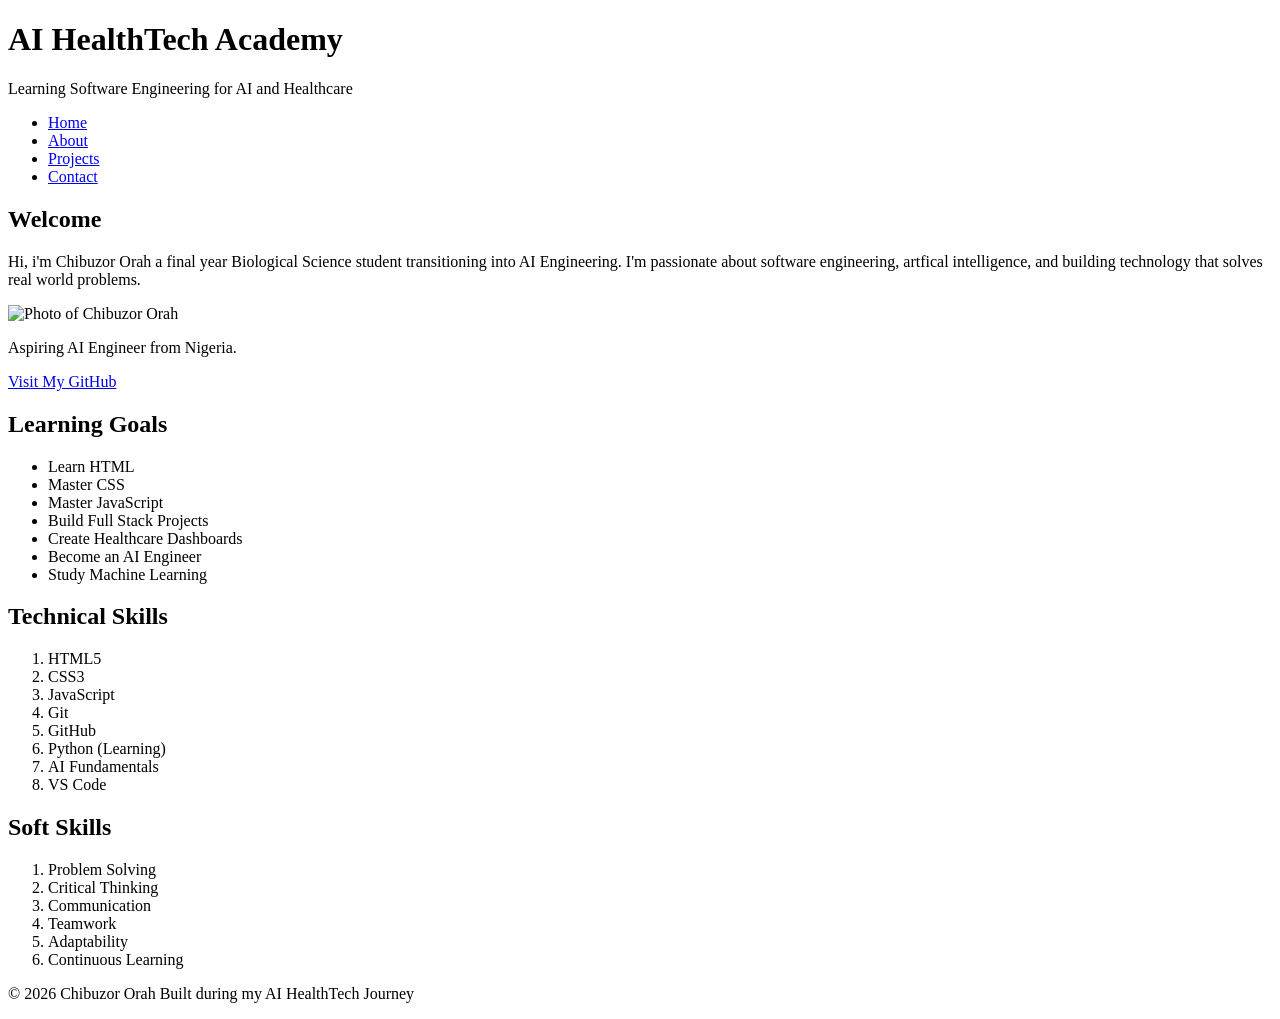
==== week-02-html-css/index.html @ 84952e13 "improve personal profile with semantic HTML and navigation" ====
<!DOCTYPE html>
<html lang="en">

<head>

    <meta charset="UTF-8">

    <meta name="viewport"
          content="width=device-width, initial-scale=1.0">

    <title>AI HealthTech Academy</title>

</head>

<body>
<header>

    <h1>AI HealthTech Academy</h1>

    <p>
        Learning Software Engineering
        for AI and Healthcare
    </p>

</header>
<nav>
    <ul>
        <li><a href="#">Home</a></li>
        <li><a href="#">About</a></li>
        <li><a href="#">Projects</a></li>
        <li><a href="#">Contact</a></li>
    </ul>
</nav>

<main>
<section>

    <h2>Welcome</h2>

    <p>
        Hi, i'm Chibuzor Orah a final year Biological Science student
        transitioning into AI Engineering. 
        I'm passionate about software engineering,
        artfical intelligence, and building technology that solves real world problems.
    </p>

    <img src="assets/images/profile.jpeg"
         alt="Photo of Chibuzor Orah"
         width="250">
</section>
<section>
    <p>Aspiring AI Engineer from Nigeria.</p>

    <a href="https://github.com/chibuzor-dev3" target="_blank">
        Visit My GitHub
    </a>

</section>
<section>

<h2>Learning Goals</h2>

<ul>

<li>
Learn HTML
</li>

<li>
Master CSS
</li>

<li>
Master JavaScript
</li>

<li>
Build Full Stack Projects
</li>

<li>
Create Healthcare Dashboards
</li>

<li>
Become an AI Engineer
</li>

<li>
Study Machine Learning
</li>

</ul>

</section>
<section>

<h2>

Technical Skills

</h2>

<ol>

<li>HTML5</li>

<li>CSS3</li>

<li>JavaScript</li>

<li>Git</li>

<li>GitHub</li>

<li>Python (Learning)</li>

<li>AI Fundamentals</li>

<li>VS Code</li>

</ol>

</section>
<section>

<h2>

Soft Skills

</h2>

<ol>

<li>Problem Solving</li>

<li>Critical Thinking</li>

<li>Communication</li>

<li>Teamwork</li>

<li>Adaptability</li>

<li>Continuous Learning</li>

</ol>

</section>
</main>

</body>

</html>
<footer>

<p>

© 2026 Chibuzor Orah

Built during my AI HealthTech Journey

</p>

</footer>
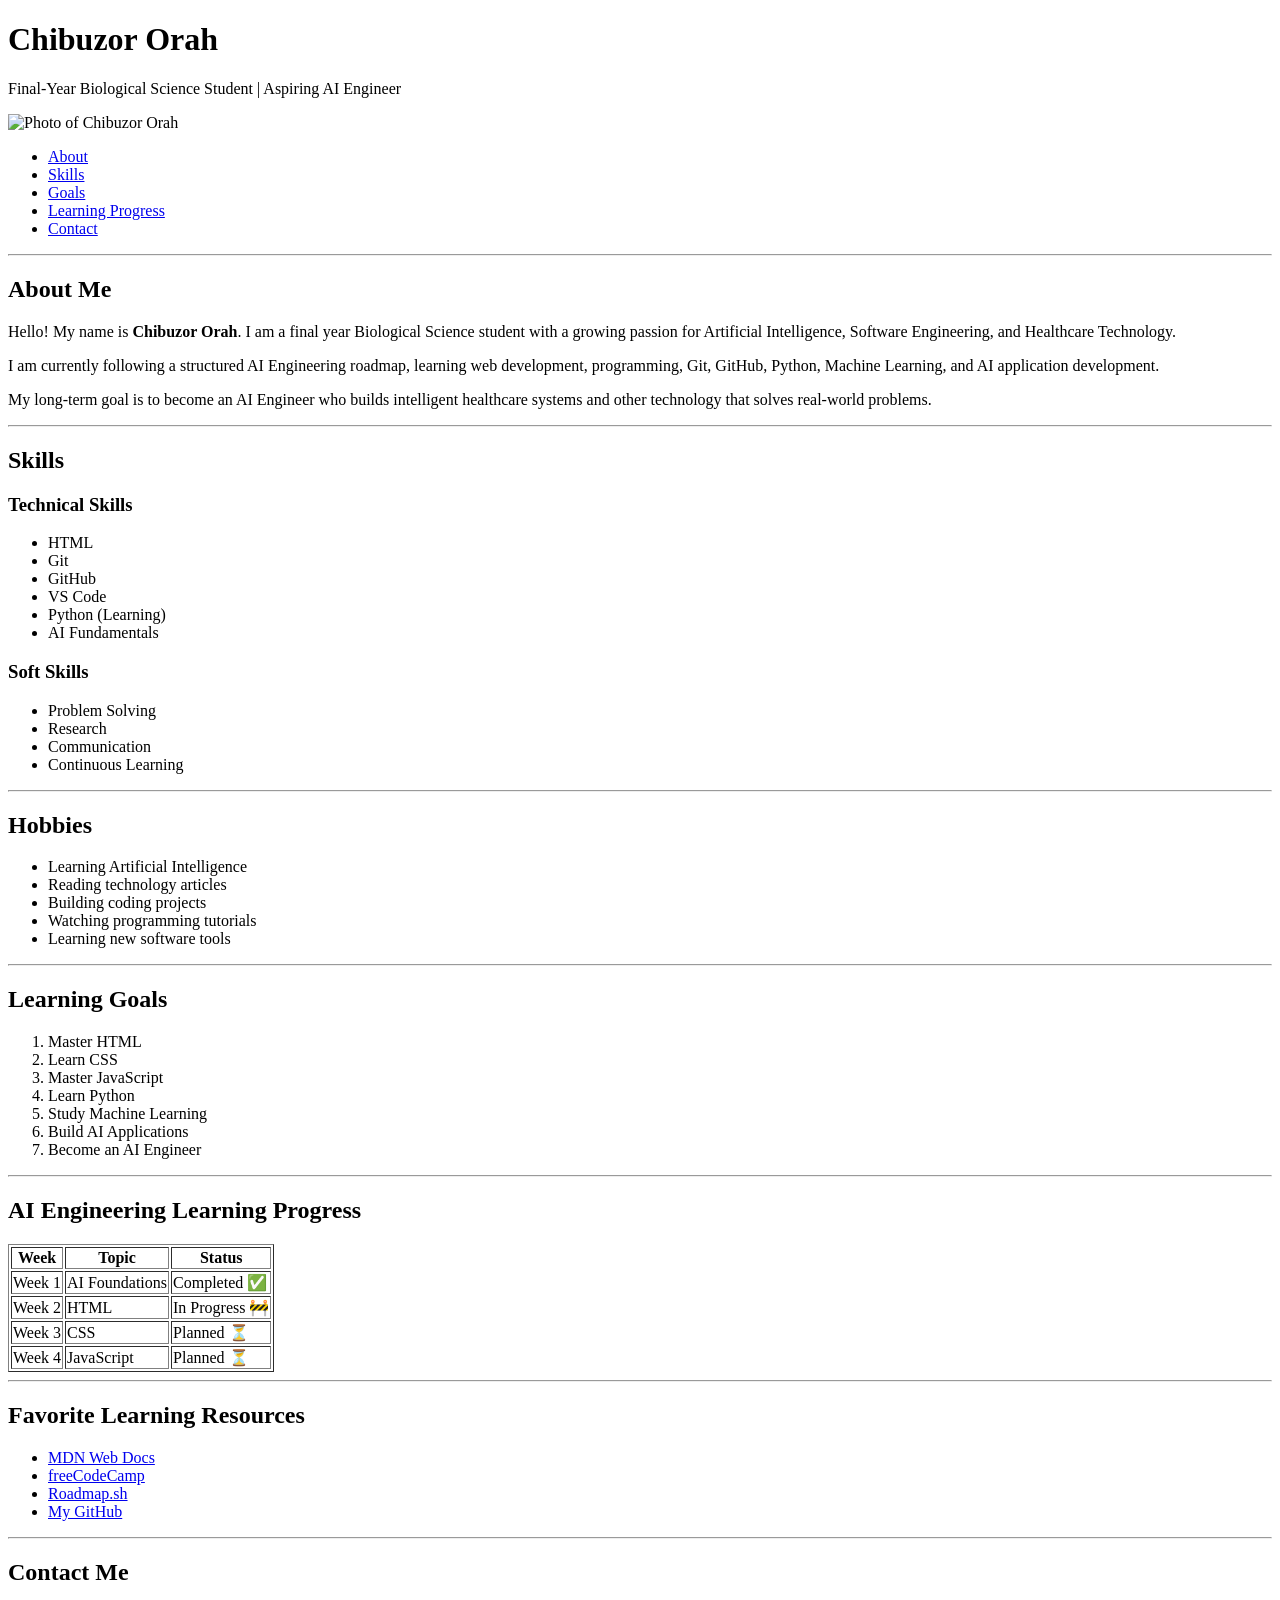
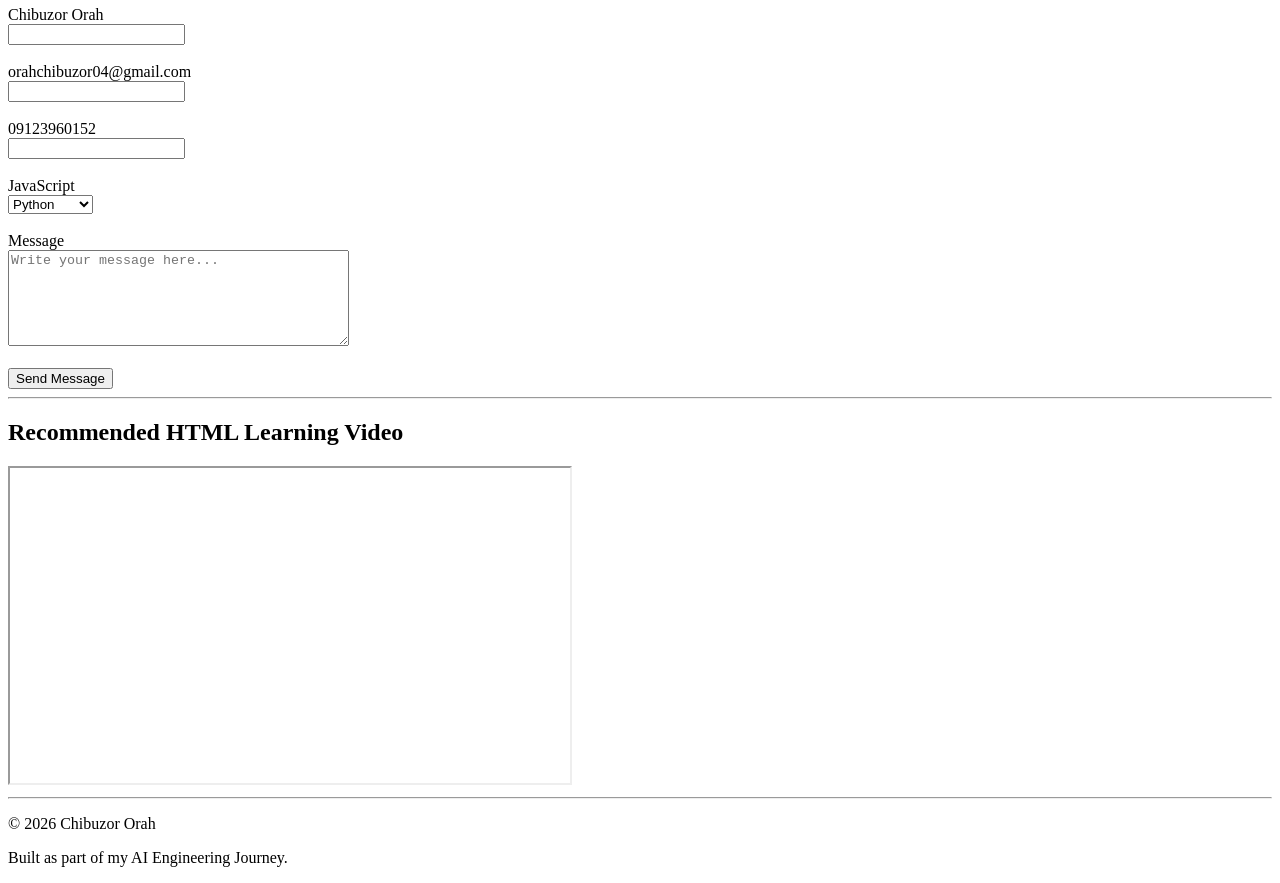
==== commit 262aaf35: "Add HTML tables and update portfolio page" ====
--- a/week-02-html-css/index.html
+++ b/week-02-html-css/index.html
@@ -2,164 +2,260 @@
 <html lang="en">
 
 <head>
-
     <meta charset="UTF-8">
-
-    <meta name="viewport"
-          content="width=device-width, initial-scale=1.0">
-
-    <title>AI HealthTech Academy</title>
-
+    <meta name="viewport" content="width=device-width, initial-scale=1.0">
+    <title>Chibuzor Orah | AI Engineering Portfolio</title>
 </head>
 
 <body>
-<header>
-
-    <h1>AI HealthTech Academy</h1>
-
-    <p>
-        Learning Software Engineering
-        for AI and Healthcare
-    </p>
-
-</header>
-<nav>
-    <ul>
-        <li><a href="#">Home</a></li>
-        <li><a href="#">About</a></li>
-        <li><a href="#">Projects</a></li>
-        <li><a href="#">Contact</a></li>
-    </ul>
-</nav>
-
-<main>
-<section>
-
-    <h2>Welcome</h2>
-
-    <p>
-        Hi, i'm Chibuzor Orah a final year Biological Science student
-        transitioning into AI Engineering. 
-        I'm passionate about software engineering,
-        artfical intelligence, and building technology that solves real world problems.
-    </p>
-
-    <img src="assets/images/profile.jpeg"
-         alt="Photo of Chibuzor Orah"
-         width="250">
-</section>
-<section>
-    <p>Aspiring AI Engineer from Nigeria.</p>
-
-    <a href="https://github.com/chibuzor-dev3" target="_blank">
-        Visit My GitHub
-    </a>
-
-</section>
-<section>
-
-<h2>Learning Goals</h2>
-
-<ul>
-
-<li>
-Learn HTML
-</li>
-
-<li>
-Master CSS
-</li>
-
-<li>
-Master JavaScript
-</li>
-
-<li>
-Build Full Stack Projects
-</li>
-
-<li>
-Create Healthcare Dashboards
-</li>
-
-<li>
-Become an AI Engineer
-</li>
-
-<li>
-Study Machine Learning
-</li>
-
-</ul>
-
-</section>
-<section>
-
-<h2>
-
-Technical Skills
-
-</h2>
-
-<ol>
-
-<li>HTML5</li>
-
-<li>CSS3</li>
-
-<li>JavaScript</li>
-
-<li>Git</li>
-
-<li>GitHub</li>
-
-<li>Python (Learning)</li>
-
-<li>AI Fundamentals</li>
-
-<li>VS Code</li>
-
-</ol>
-
-</section>
-<section>
-
-<h2>
-
-Soft Skills
-
-</h2>
-
-<ol>
-
-<li>Problem Solving</li>
-
-<li>Critical Thinking</li>
-
-<li>Communication</li>
-
-<li>Teamwork</li>
-
-<li>Adaptability</li>
-
-<li>Continuous Learning</li>
-
-</ol>
-
-</section>
-</main>
+
+    <header>
+        <h1>Chibuzor Orah</h1>
+        <p>Final-Year Biological Science Student | Aspiring AI Engineer</p>
+
+        <img src="assets/images/profile.jpeg"
+             alt="Photo of Chibuzor Orah"
+             width="250">
+
+        <nav>
+            <ul>
+                <li><a href="#about">About</a></li>
+                <li><a href="#skills">Skills</a></li>
+                <li><a href="#goals">Goals</a></li>
+                <li><a href="#progress">Learning Progress</a></li>
+                <li><a href="#contact">Contact</a></li>
+            </ul>
+        </nav>
+
+        <hr>
+    </header>
+
+    <main>
+
+        <section id="about">
+            <h2>About Me</h2>
+
+            <p>
+                Hello! My name is <strong>Chibuzor Orah</strong>.
+                I am a final year Biological Science student with a growing
+                passion for Artificial Intelligence, Software Engineering,
+                and Healthcare Technology.
+            </p>
+
+            <p>
+                I am currently following a structured AI Engineering roadmap,
+                learning web development, programming, Git, GitHub, Python,
+                Machine Learning, and AI application development.
+            </p>
+
+            <p>
+                My long-term goal is to become an AI Engineer who builds
+                intelligent healthcare systems and other technology that solves
+                real-world problems.
+            </p>
+        </section>
+
+        <hr>
+
+        <section id="skills">
+
+            <h2>Skills</h2>
+
+            <h3>Technical Skills</h3>
+
+            <ul>
+                <li>HTML</li>
+                <li>Git</li>
+                <li>GitHub</li>
+                <li>VS Code</li>
+                <li>Python (Learning)</li>
+                <li>AI Fundamentals</li>
+            </ul>
+
+            <h3>Soft Skills</h3>
+
+            <ul>
+                <li>Problem Solving</li>
+                <li>Research</li>
+                <li>Communication</li>
+                <li>Continuous Learning</li>
+            </ul>
+
+        </section>
+
+        <hr>
+
+        <section>
+
+            <h2>Hobbies</h2>
+
+            <ul>
+                <li>Learning Artificial Intelligence</li>
+                <li>Reading technology articles</li>
+                <li>Building coding projects</li>
+                <li>Watching programming tutorials</li>
+                <li>Learning new software tools</li>
+            </ul>
+
+        </section>
+
+        <hr>
+
+        <section id="goals">
+
+            <h2>Learning Goals</h2>
+
+            <ol>
+                <li>Master HTML</li>
+                <li>Learn CSS</li>
+                <li>Master JavaScript</li>
+                <li>Learn Python</li>
+                <li>Study Machine Learning</li>
+                <li>Build AI Applications</li>
+                <li>Become an AI Engineer</li>
+            </ol>
+
+        </section>
+
+        <hr>
+
+        <section id="progress">
+
+            <h2>AI Engineering Learning Progress</h2>
+
+            <table border="1">
+
+                <thead>
+
+                    <tr>
+                        <th>Week</th>
+                        <th>Topic</th>
+                        <th>Status</th>
+                    </tr>
+
+                </thead>
+
+                <tbody>
+
+                    <tr>
+                        <td>Week 1</td>
+                        <td>AI Foundations</td>
+                        <td>Completed ✅</td>
+                    </tr>
+
+                    <tr>
+                        <td>Week 2</td>
+                        <td>HTML</td>
+                        <td>In Progress 🚧</td>
+                    </tr>
+
+                    <tr>
+                        <td>Week 3</td>
+                        <td>CSS</td>
+                        <td>Planned ⏳</td>
+                    </tr>
+
+                    <tr>
+                        <td>Week 4</td>
+                        <td>JavaScript</td>
+                        <td>Planned ⏳</td>
+                    </tr>
+
+                </tbody>
+
+            </table>
+
+        </section>
+
+        <hr>
+
+        <section>
+
+            <h2>Favorite Learning Resources</h2>
+
+            <ul>
+                <li><a href="https://developer.mozilla.org/" target="_blank">MDN Web Docs</a></li>
+                <li><a href="https://www.freecodecamp.org/" target="_blank">freeCodeCamp</a></li>
+                <li><a href="https://roadmap.sh/" target="_blank">Roadmap.sh</a></li>
+                <li><a href="https://github.com/chibuzor-dev3" target="_blank">My GitHub</a></li>
+            </ul>
+
+        </section>
+
+        <hr>
+
+        <section id="contact">
+
+            <h2>Contact Me</h2>
+
+            <form>
+
+                <label for="fullname">Chibuzor Orah</label><br>
+                <input type="text" id="fullname" name="fullname"><br><br>
+
+                <label for="email">orahchibuzor04@gmail.com</label><br>
+                <input type="email" id="email" name="email"><br><br>
+
+                <label for="phone">09123960152</label><br>
+                <input type="tel" id="phone" name="phone"><br><br>
+
+                <label for="language">JavaScript</label><br>
+
+                <select id="language">
+
+                    <option>Python</option>
+                    <option>JavaScript</option>
+                    <option>Java</option>
+                    <option>C++</option>
+                    <option>Go</option>
+
+                </select>
+
+                <br><br>
+
+                <label for="message">Message</label><br>
+
+                <textarea id="message"
+                          rows="6"
+                          cols="40"
+                          placeholder="Write your message here..."></textarea>
+
+                <br><br>
+
+                <button type="submit">Send Message</button>
+
+            </form>
+
+        </section>
+
+        <hr>
+
+        <section>
+
+            <h2>Recommended HTML Learning Video</h2>
+
+            <iframe
+                width="560"
+                height="315"
+                src="https://www.youtube.com/embed/HD13eq_Pmp8"
+                title="HTML Tutorial"
+                allowfullscreen>
+            </iframe>
+
+        </section>
+
+    </main>
+
+    <hr>
+
+    <footer>
+
+        <p>&copy; 2026 Chibuzor Orah</p>
+
+        <p>Built as part of my AI Engineering Journey.</p>
+
+    </footer>
 
 </body>
 
-</html>
-<footer>
-
-<p>
-
-© 2026 Chibuzor Orah
-
-Built during my AI HealthTech Journey
-
-</p>
-
-</footer> +</html>
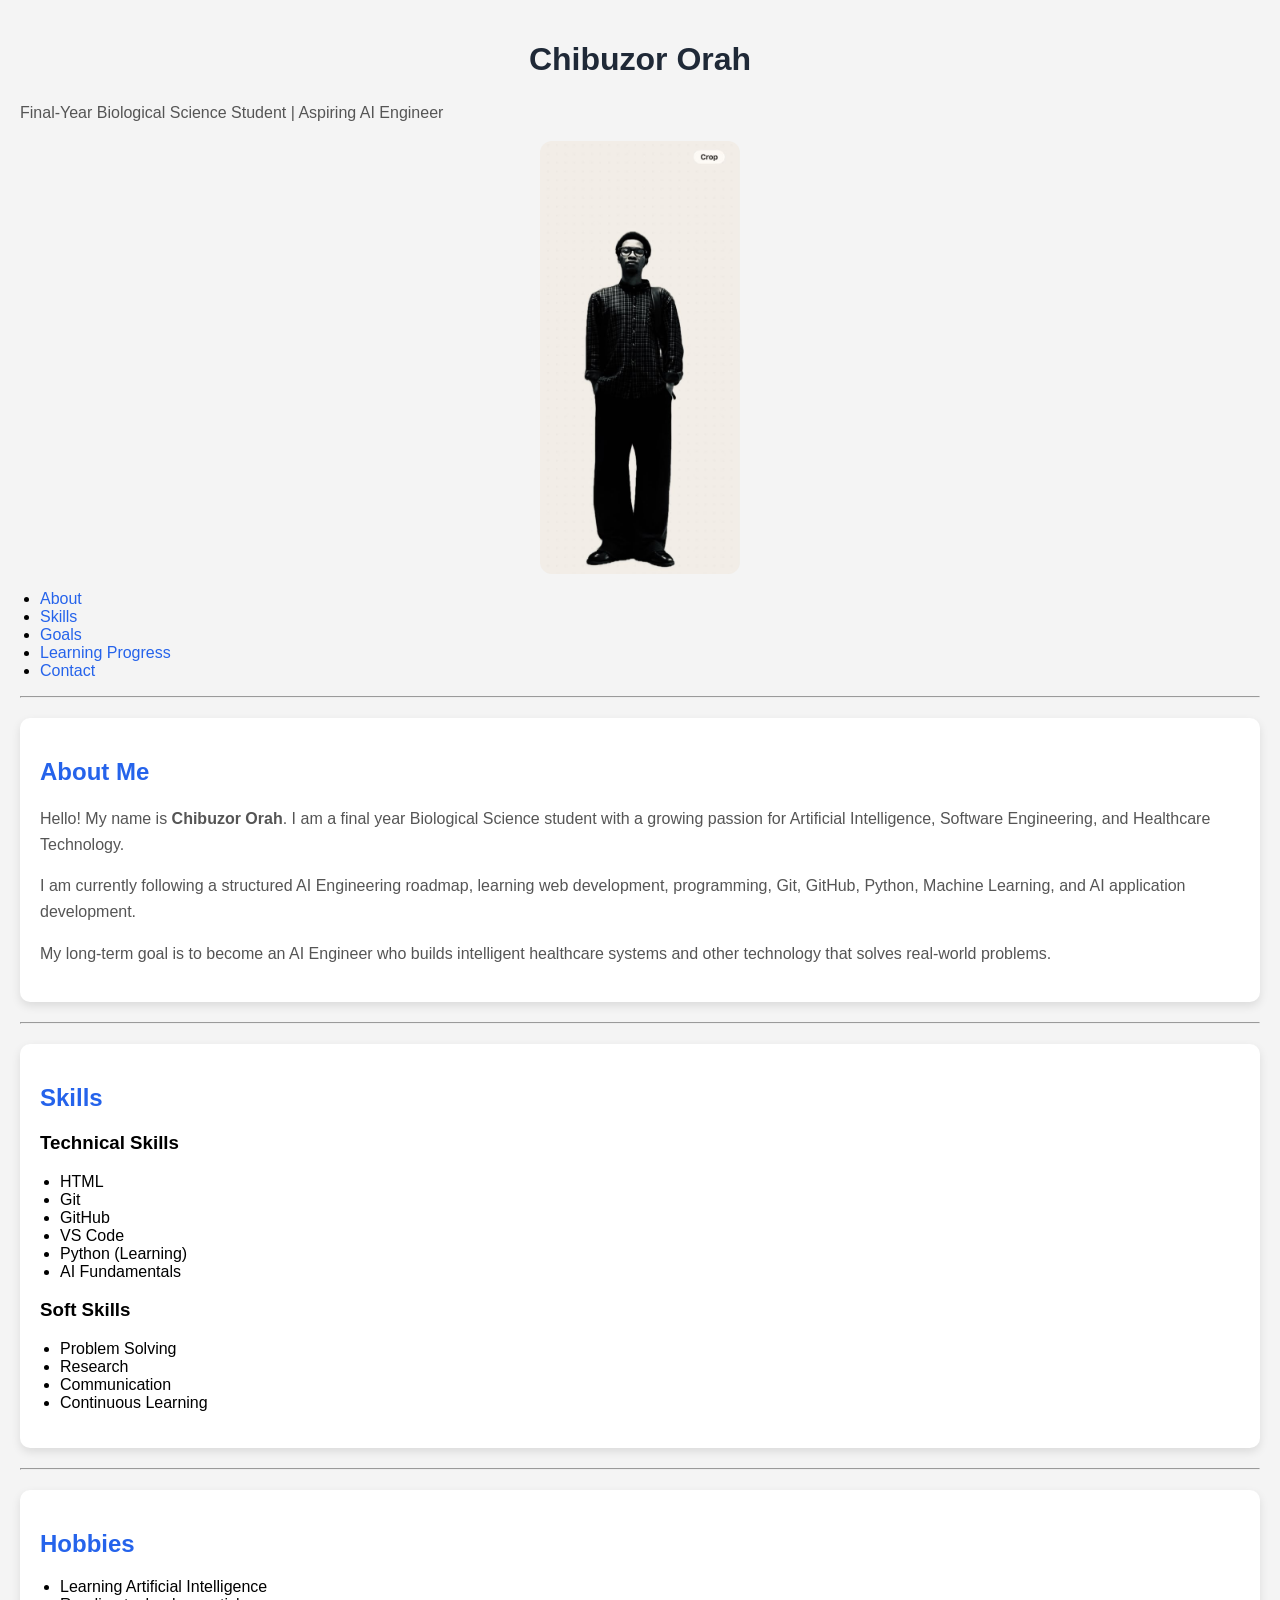
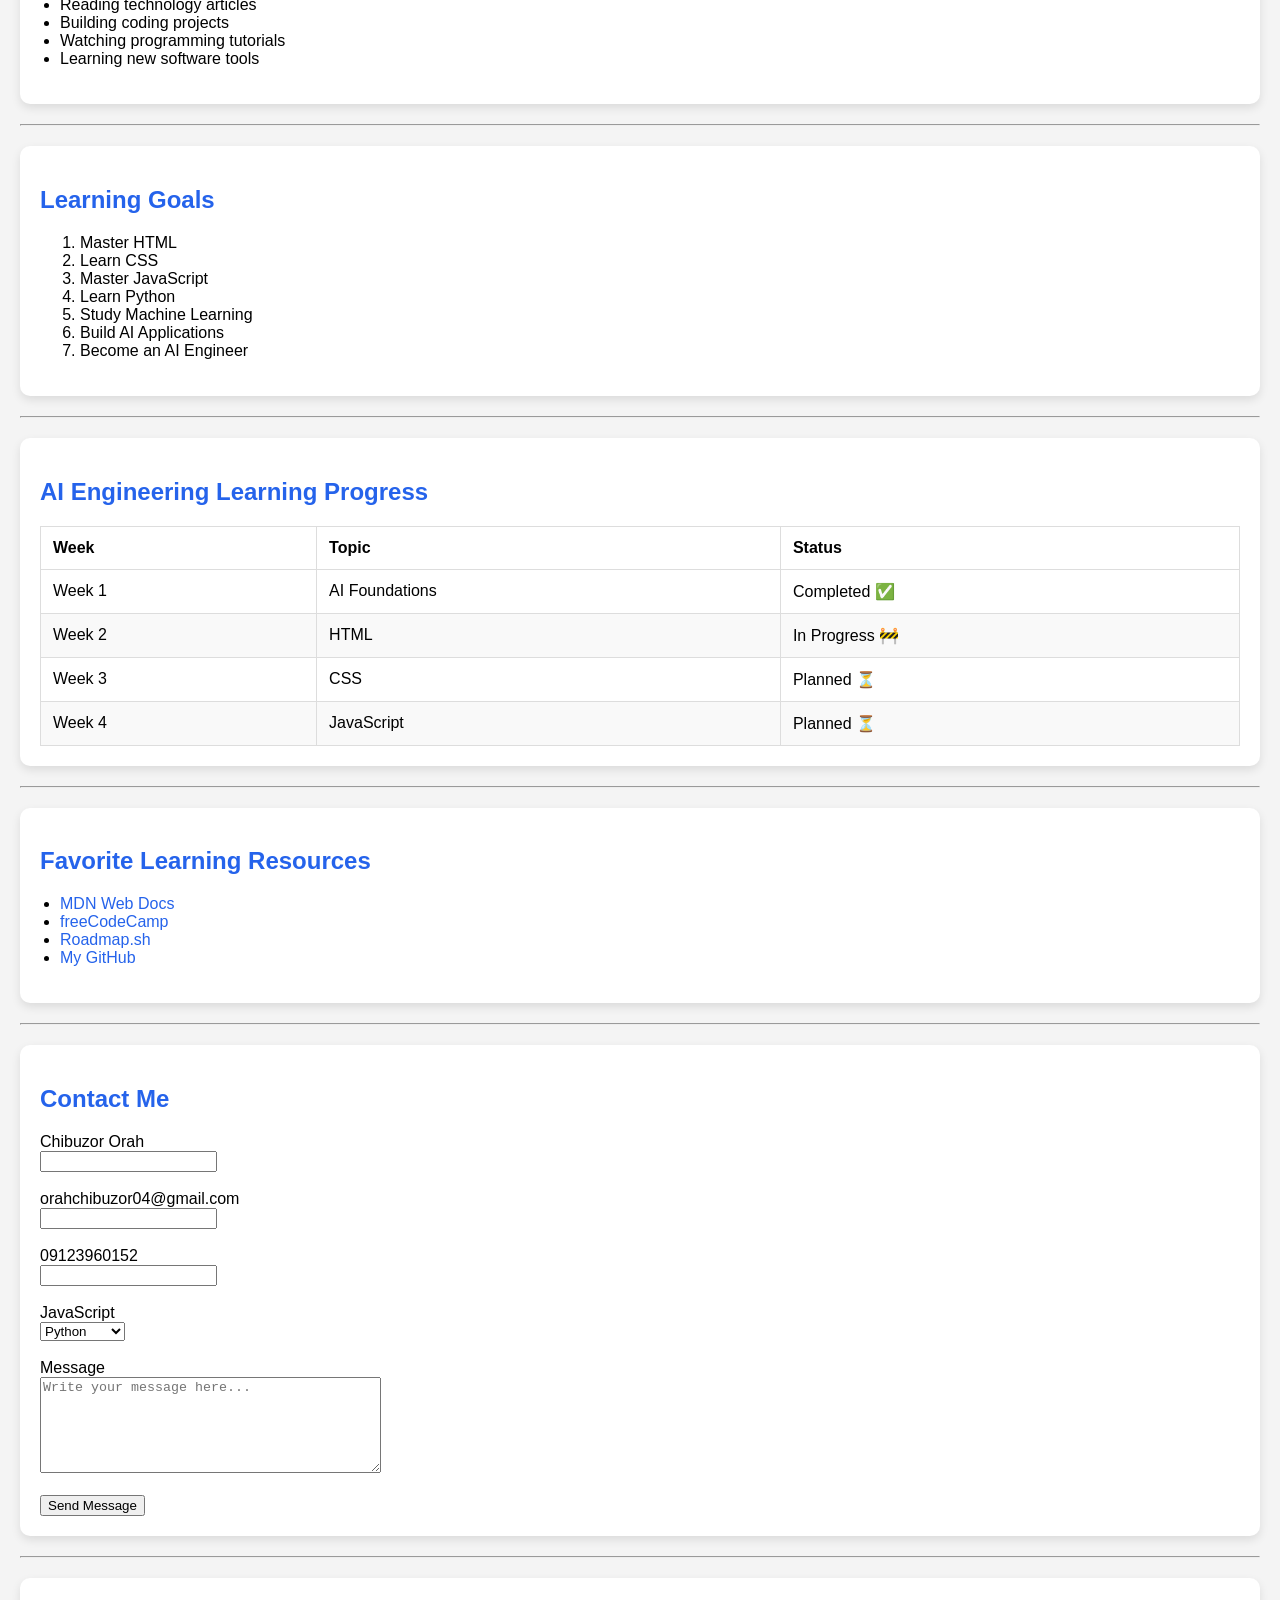
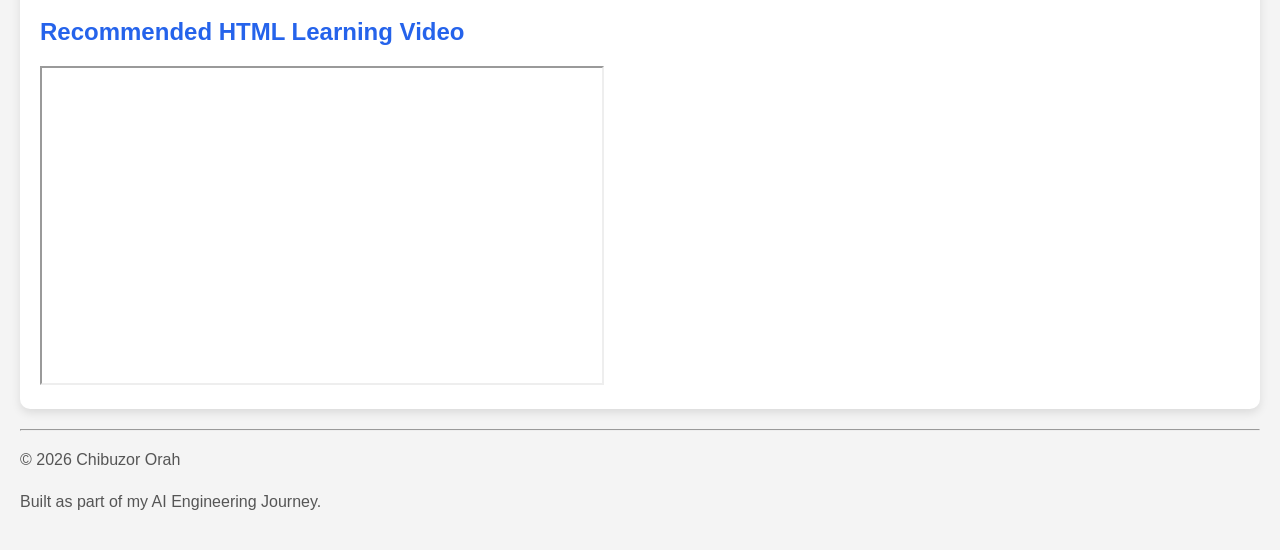
==== commit fadf9b3e: "Style portfolio with external CSS and add HTML forms notes" ====
--- a/week-02-html-css/index.html
+++ b/week-02-html-css/index.html
@@ -5,6 +5,8 @@
     <meta charset="UTF-8">
     <meta name="viewport" content="width=device-width, initial-scale=1.0">
     <title>Chibuzor Orah | AI Engineering Portfolio</title>
+
+    <link rel="stylesheet" href="style.css">
 </head>
 
 <body>
@@ -13,7 +15,7 @@
         <h1>Chibuzor Orah</h1>
         <p>Final-Year Biological Science Student | Aspiring AI Engineer</p>
 
-        <img src="assets/images/profile.jpeg"
+        <img src="assets/profile.jpeg"
              alt="Photo of Chibuzor Orah"
              width="250">
 
--- a/week-02-html-css/style.css
+++ b/week-02-html-css/style.css
@@ -0,0 +1,65 @@
+body{
+    margin:0;
+    padding:20px;
+    background-color:#f4f4f4;
+    font-family:Arial,  Helvetica, sans-serif;
+}
+
+h1{
+    color:#1f2937;
+    text-align:center;
+}
+
+h2{
+    color:#2563eb;
+}
+
+p{
+    color:#555;
+    line-height:1.6;
+}
+
+img {
+    width: 200px;
+    border-radius: 12px;
+    display: block;
+    margin: auto;
+}
+
+section{
+    background:white;
+    padding:20px;
+    margin:20px 0;
+    border-radius:10px;
+    box-shadow:0 4px 10px rgba(0,0,0,0.1);
+}
+
+table{
+    width:100%;
+    border-collapse:collapse;
+}
+
+th,
+td{
+    border:1px solid #ddd;
+    padding:12px;
+    text-align:left;
+}
+
+tr:nth-child(even){
+    background-color:#f9f9f9;
+}
+
+a{
+    color:#2563eb;
+    text-decoration:none;
+}
+
+a:hover{
+    text-decoration:underline;
+}
+
+ul{
+    padding-left:20px
+}
+
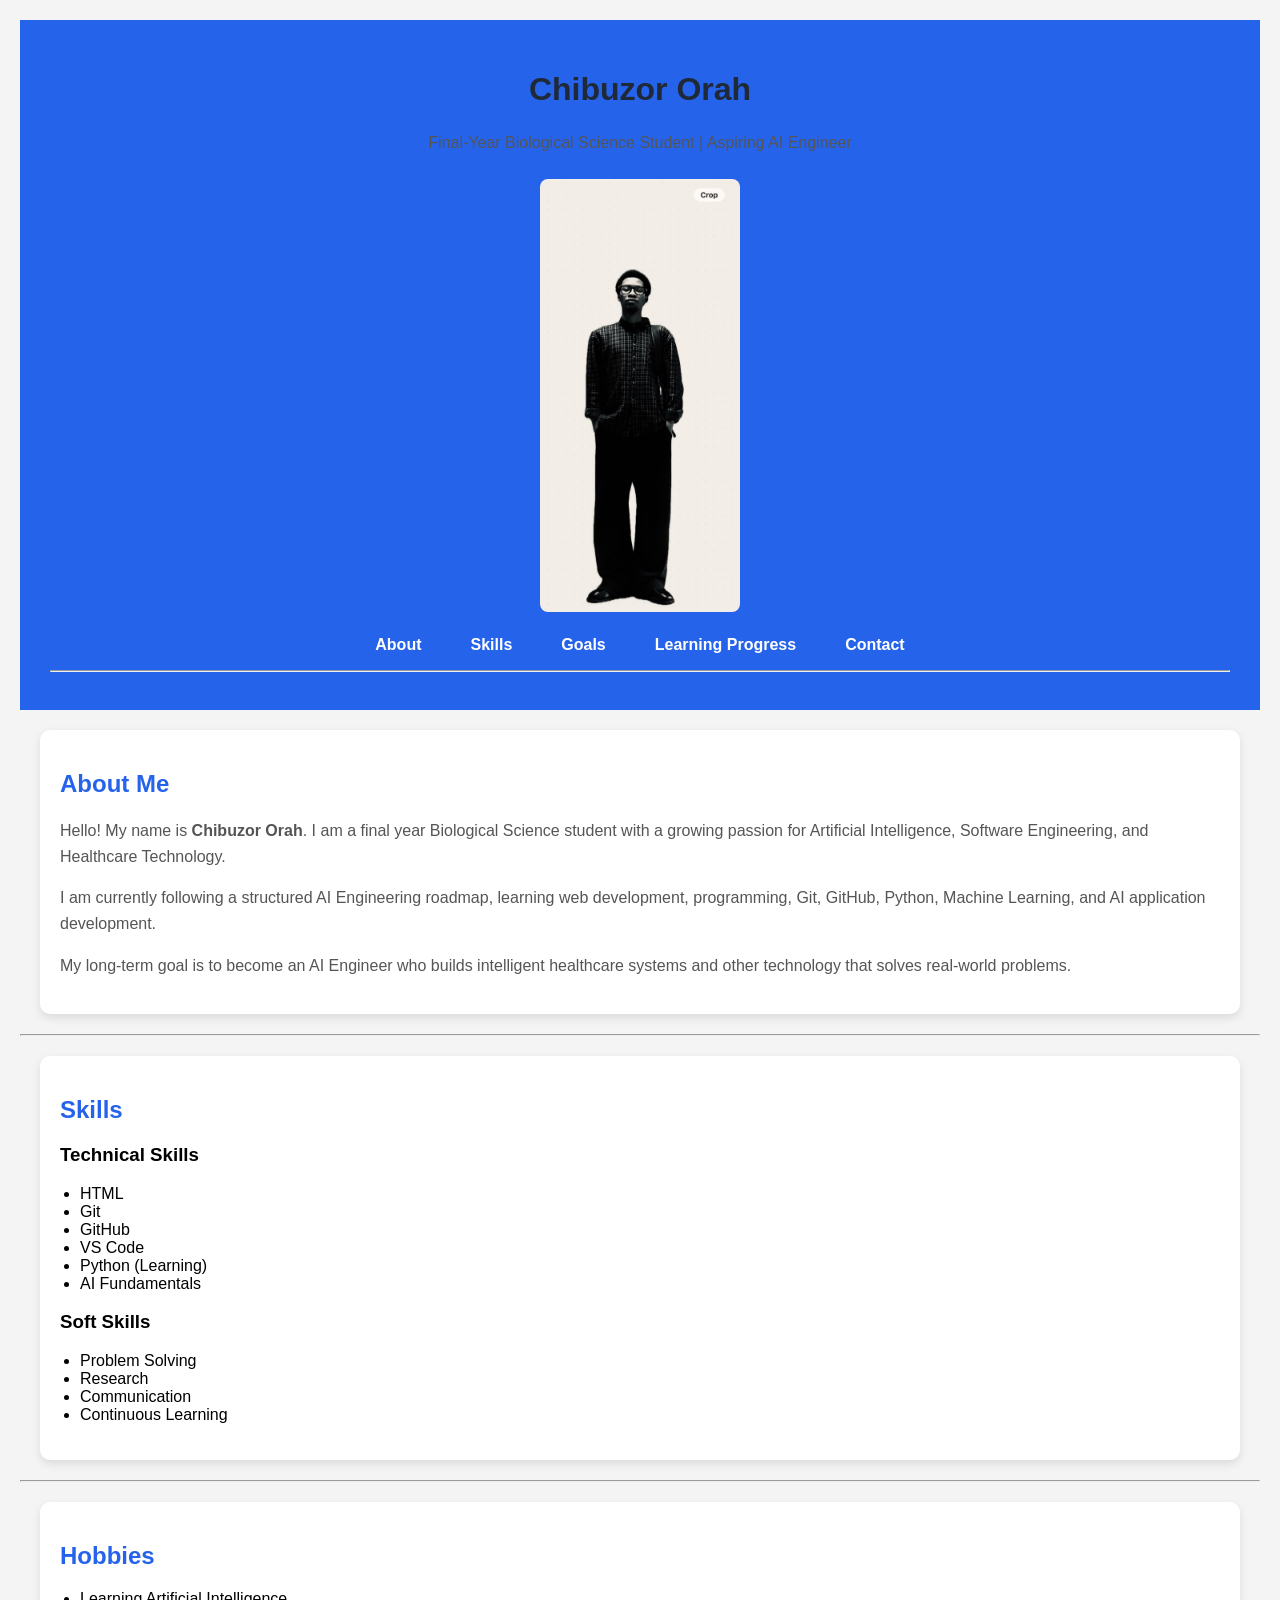
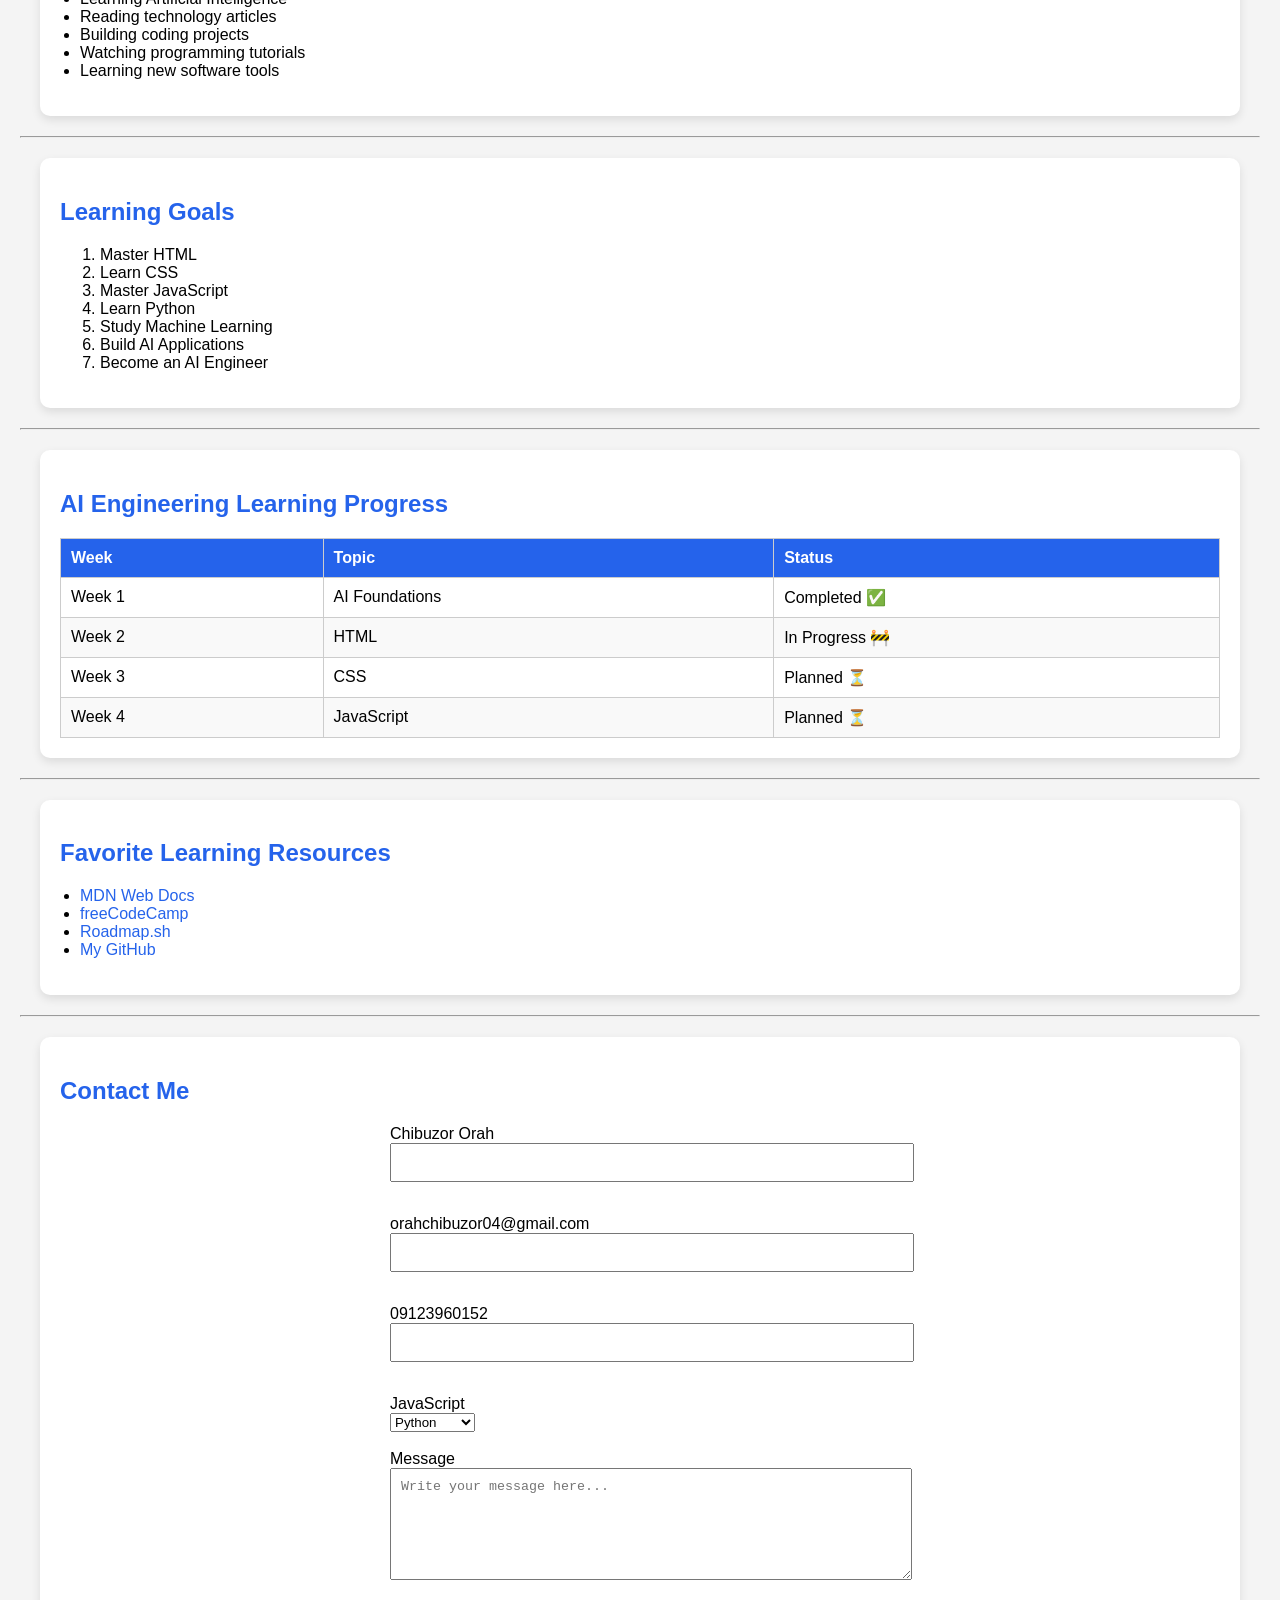
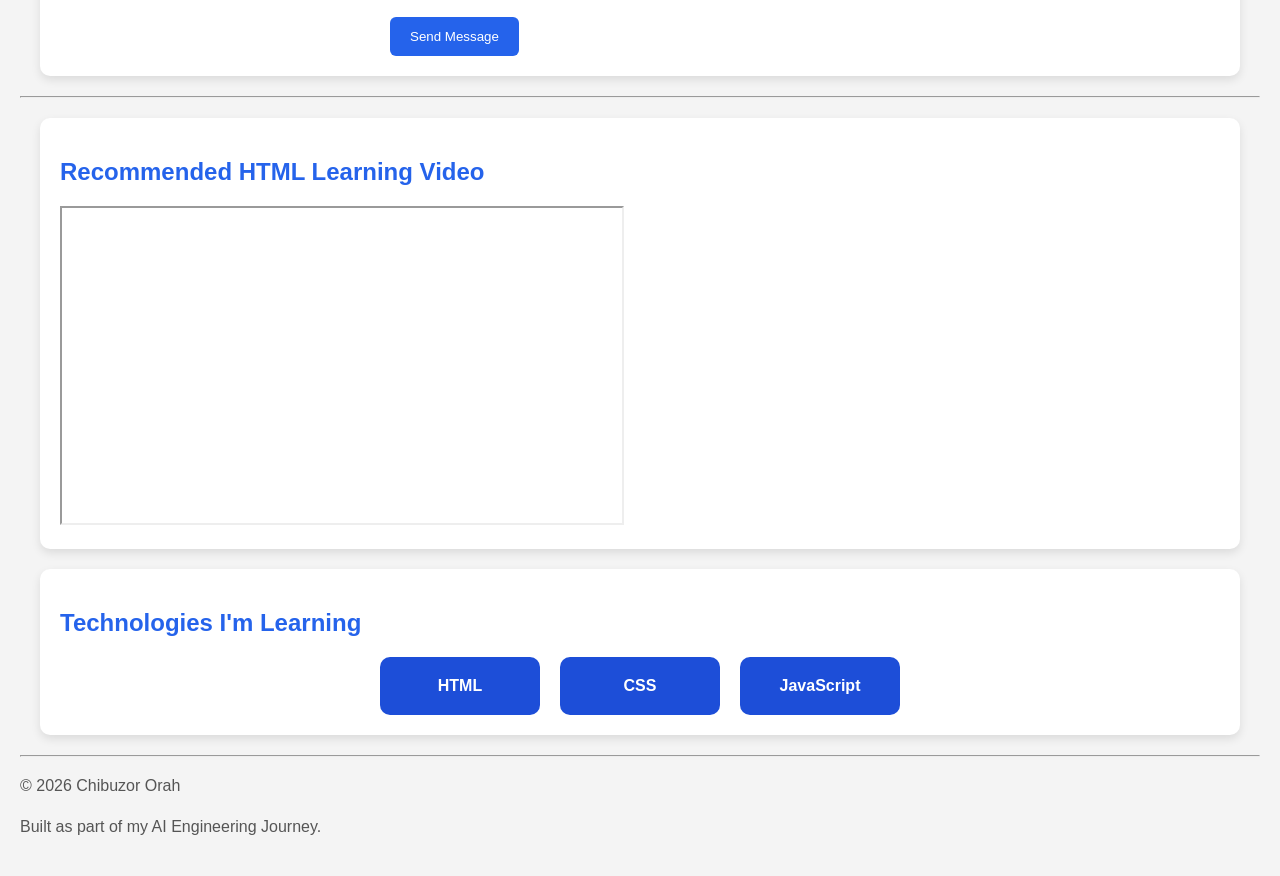
==== commit d13deb46: "Add Flexbox layout for Day 14" ====
--- a/week-02-html-css/index.html
+++ b/week-02-html-css/index.html
@@ -246,6 +246,16 @@
 
         </section>
 
+        <section id="flexbox-demo">
+    <h2>Technologies I'm Learning</h2>
+
+    <div class="tech-container">
+        <div class="tech-card">HTML</div>
+        <div class="tech-card">CSS</div>
+        <div class="tech-card">JavaScript</div>
+    </div>
+    </section>
+
     </main>
 
     <hr>
--- a/week-02-html-css/style.css
+++ b/week-02-html-css/style.css
@@ -63,3 +63,138 @@
     padding-left:20px
 }
 
+header{
+    background:#2563eb;
+    color:white;
+    padding:30px;
+    text-align:center;
+}
+
+
+nav ul{
+    display:flex;
+    justify-content:center;
+    gap:25px;
+    list-style:none;
+    padding:0;
+    flex-wrap:wrap;
+}
+
+nav li{
+    display:inline;
+    margin:0 12px;
+}
+
+nav a{
+    color:white;
+    text-decoration:none;
+    font-weight:bold;
+}
+
+nav a:hover{
+    text-decoration:underline;
+}
+
+section{
+    background:white;
+    margin:20px;
+    padding:20px;
+    border-radius:10px;
+}
+
+img{
+    width:200px;
+    border-radius:12px;
+    display:block;
+    margin:20px auto;
+    border:4px solid #2563eb;
+}
+
+table{
+    width:100%;
+    border-collapse:collapse;
+}
+
+th,
+td{
+    border:1px solid #ccc;
+    padding:10px;
+}
+
+th{
+    background:#2563eb;
+    color:white;
+}
+
+form{
+    max-width:500px;
+    margin:auto;
+}
+
+input,
+textarea{
+    width:100%;
+    padding:10px;
+    margin-bottom:15px;
+}
+
+button{
+    background:#2563eb;
+    color:white;
+    border:none;
+    padding:12px 20px;
+    cursor:pointer;
+    border-radius:6px;
+}
+
+button:hover{
+    background:#1d4ed8;
+}
+
+
+img{
+    max-width:100%;
+    height:auto;
+}
+
+@media (max-width:768px){
+
+    body{
+        padding:15px;
+    }
+
+    nav ul{
+        flex-direction:column;
+        gap:10px;
+    }
+
+    h1{
+        font-size:28px;
+    }
+
+    table{
+        font-size:14px;
+    }
+
+    form{
+        width:100%;
+    }
+}
+
+.tech-container{
+    display:flex;
+    justify-content:center;
+    gap:20px;
+    flex-wrap:wrap;
+    margin-top:20px;
+}
+
+.tech-card{
+    background:#1d4ed8;
+    color:white;
+    padding:20px;
+    border-radius:10px;
+    min-width:120px;
+    text-align:center;
+    font-weight:bold;
+}
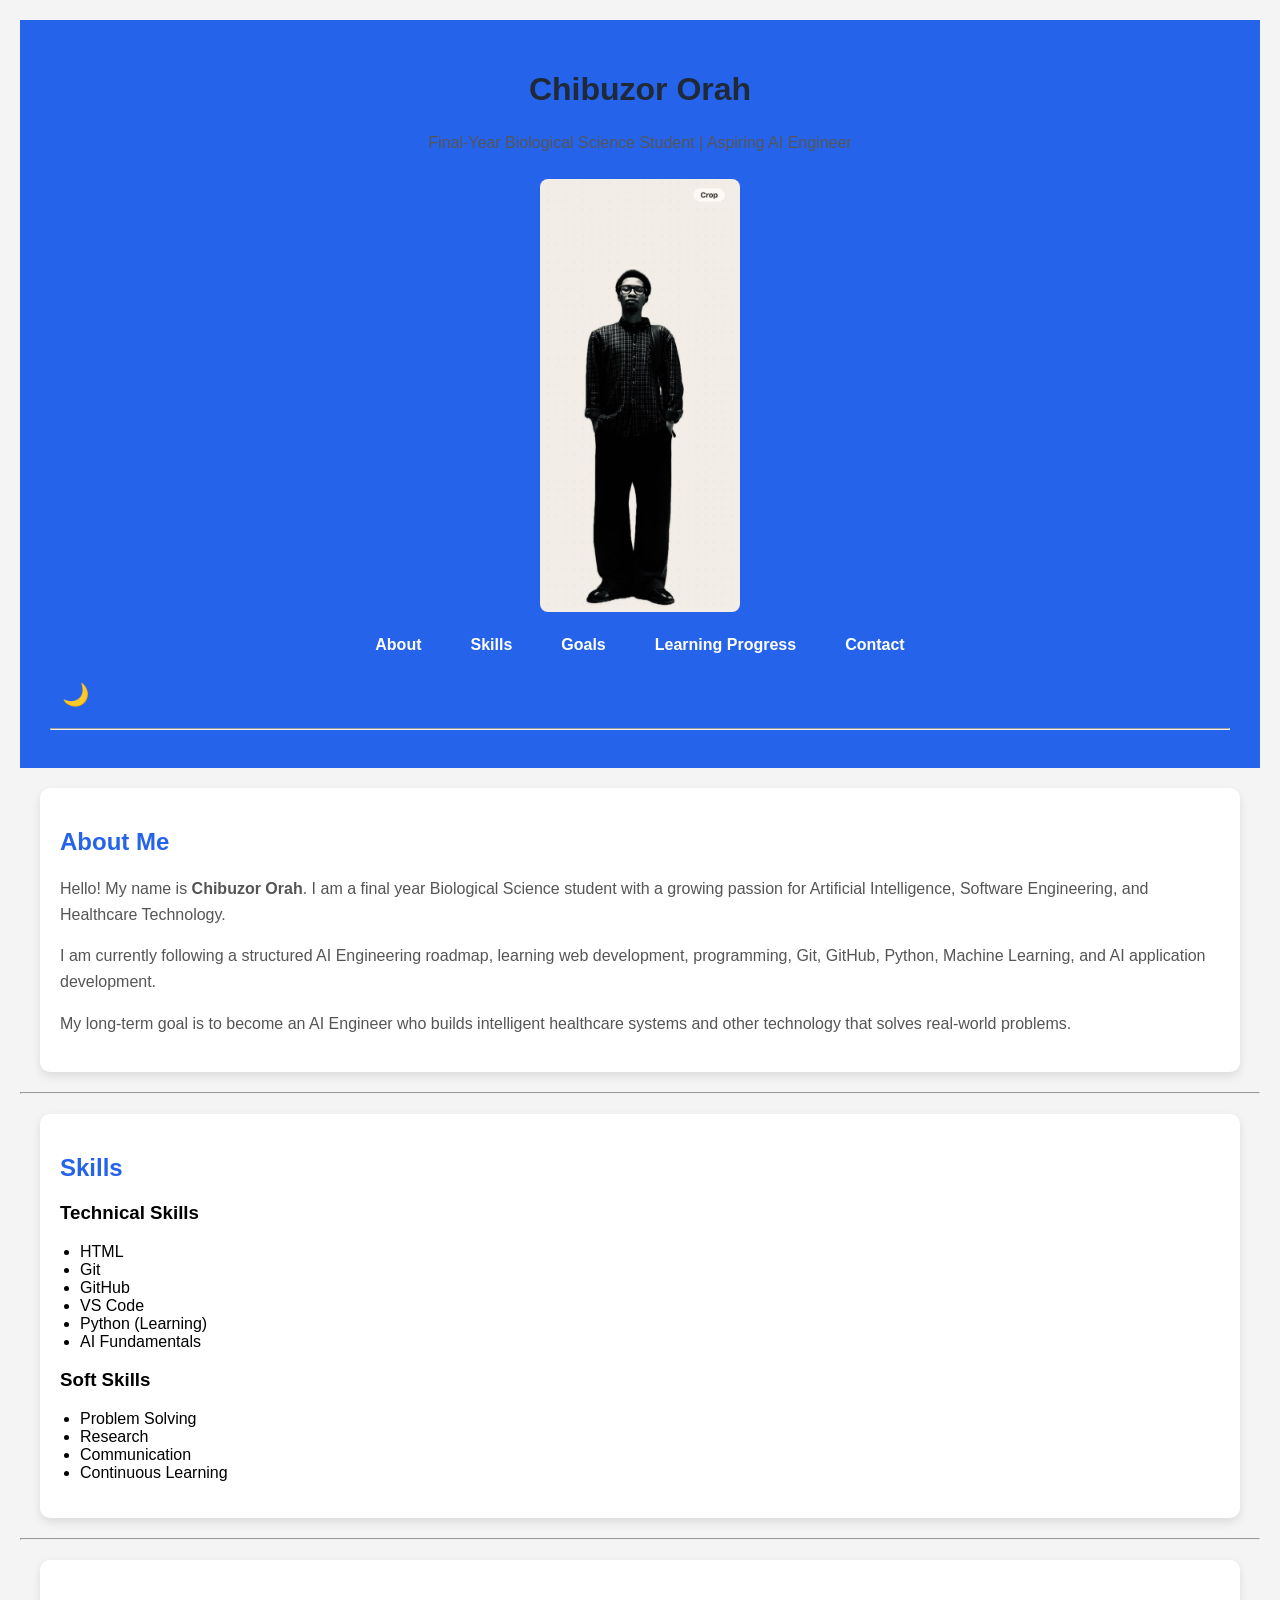
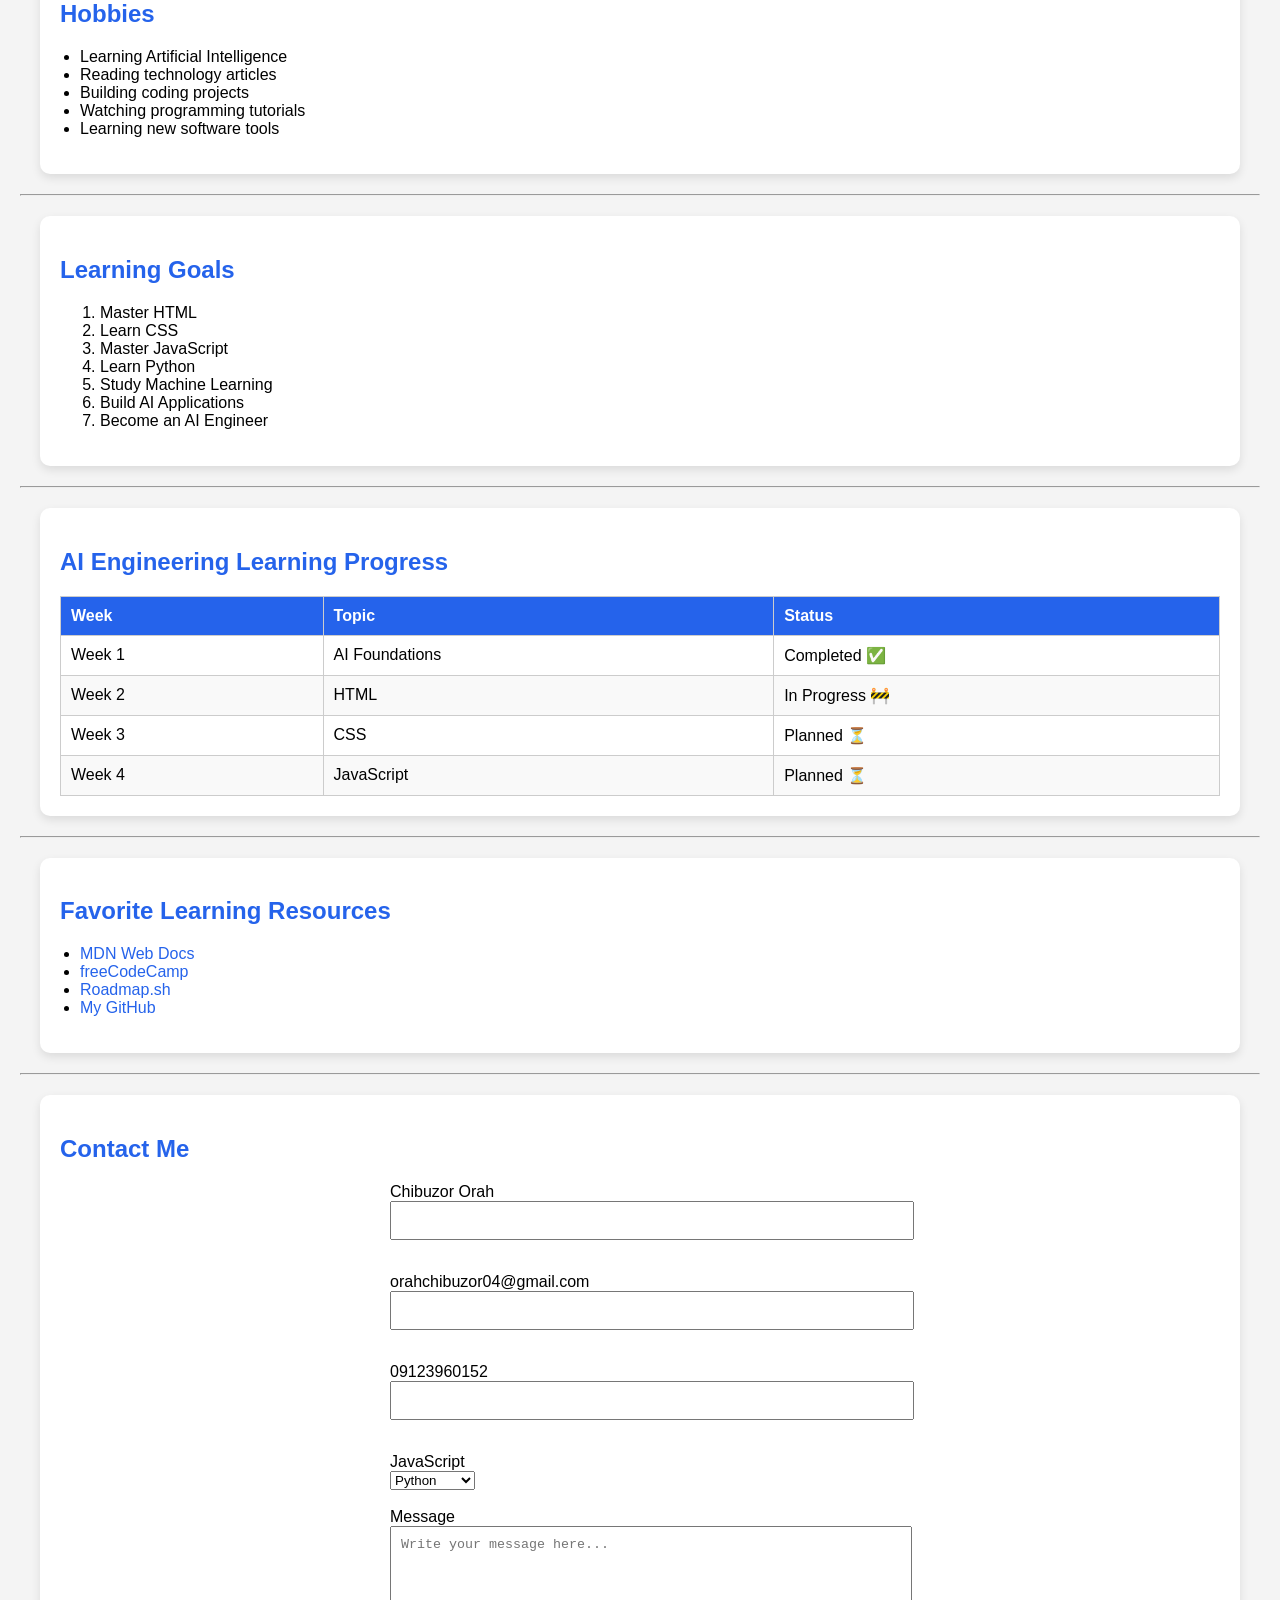
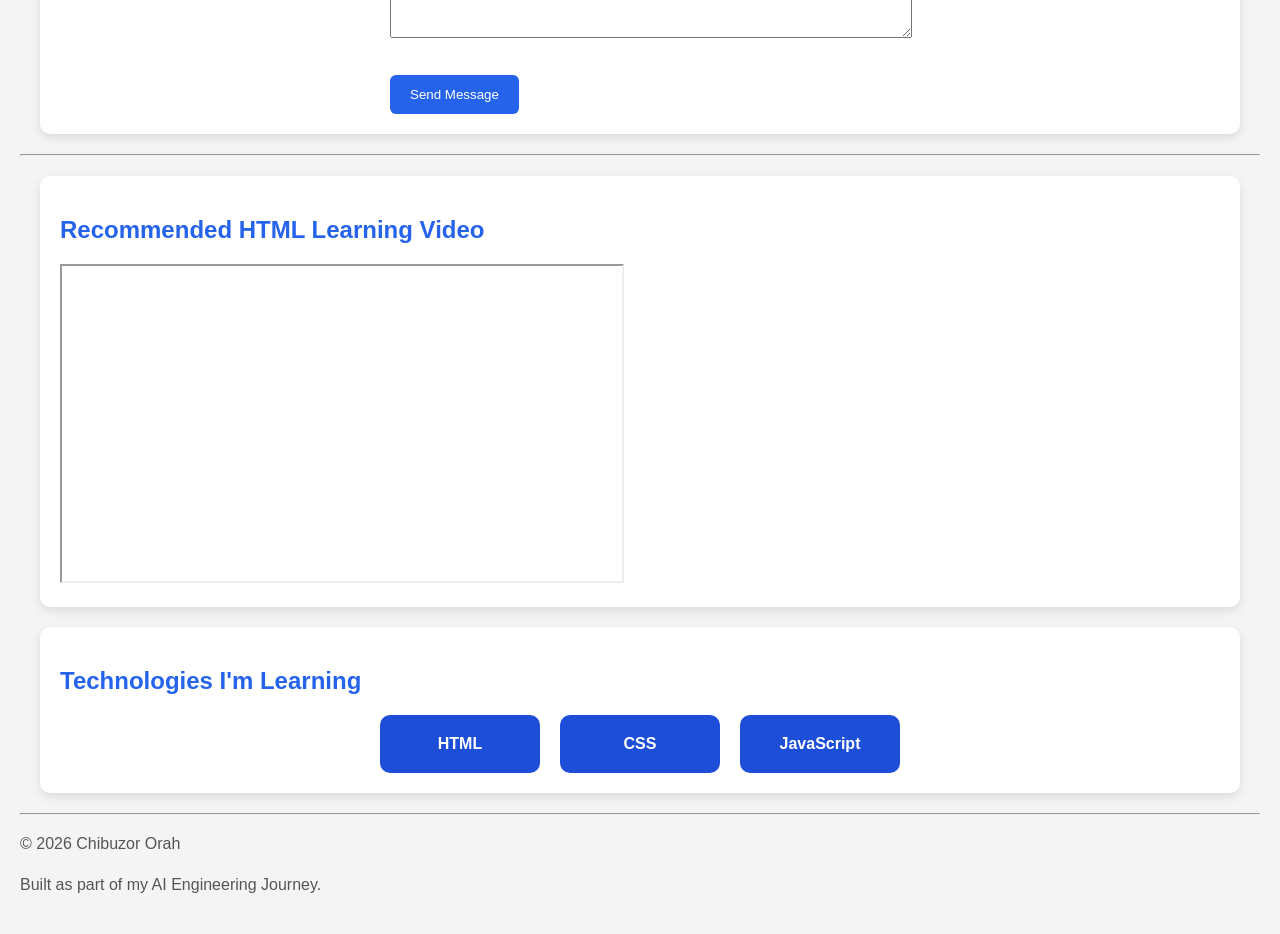
==== commit 3fa3ba20: "Day 28: Enhanced portfolio with dark mode, local storage, smooth scrolling, scroll-to-top button, an" ====
--- a/week-02-html-css/index.html
+++ b/week-02-html-css/index.html
@@ -27,6 +27,8 @@
                 <li><a href="#progress">Learning Progress</a></li>
                 <li><a href="#contact">Contact</a></li>
             </ul>
+
+            <button id="theme-toggle">🌙</button>
         </nav>
 
         <hr>
@@ -34,7 +36,7 @@
 
     <main>
 
-        <section id="about">
+        <section id="about" class="hidden">
             <h2>About Me</h2>
 
             <p>
@@ -59,7 +61,7 @@
 
         <hr>
 
-        <section id="skills">
+        <section id="skills" class="hidden">
 
             <h2>Skills</h2>
 
@@ -103,7 +105,7 @@
 
         <hr>
 
-        <section id="goals">
+        <section id="goals" class="hidden">
 
             <h2>Learning Goals</h2>
 
@@ -121,7 +123,7 @@
 
         <hr>
 
-        <section id="progress">
+        <section id="progress" class="hidden">
 
             <h2>AI Engineering Learning Progress</h2>
 
@@ -186,7 +188,7 @@
 
         <hr>
 
-        <section id="contact">
+        <section id="contact" class="hidden">
 
             <h2>Contact Me</h2>
 
@@ -246,7 +248,7 @@
 
         </section>
 
-        <section id="flexbox-demo">
+        <section id="flexbox-demo" class="hidden">
     <h2>Technologies I'm Learning</h2>
 
     <div class="tech-container">
@@ -268,6 +270,9 @@
 
     </footer>
 
+    <button id="scrollTopBtn" title="Go to top">⬆</button>
+
+    <script src="script.js"></script> 
 </body>
 
 </html>
--- a/week-02-html-css/style.css
+++ b/week-02-html-css/style.css
@@ -3,6 +3,23 @@
     padding:20px;
     background-color:#f4f4f4;
     font-family:Arial,  Helvetica, sans-serif;
+}
+
+html{
+    scroll-behavior: smooth;
+}
+
+/* Smooth transitions */
+body,
+nav,
+section,
+button,
+a,
+h1,
+h2,
+h3,
+p {
+    transition: all 0.3s ease;
 }
 
 h1{
@@ -86,13 +103,47 @@
 }
 
 nav a{
-    color:white;
-    text-decoration:none;
-    font-weight:bold;
+    position: relative;
+    color: white;
+    text-decoration: none;
+    font-weight: bold;
+    display: inline-block;
+
+    transition: color .3s ease, transform .3s ease;
 }
 
 nav a:hover{
-    text-decoration:underline;
+
+    color: #60a5fa;
+
+    transform: translateY(-3px);
+
+}
+
+nav a::after{
+
+    content: "";
+
+    position: absolute;
+
+    left: 0;
+
+    bottom: -5px;
+
+    width: 0;
+
+    height: 2px;
+
+    background: #60a5fa;
+
+    transition: width .3s ease;
+
+}
+
+nav a:hover::after{
+
+    width: 100%;
+
 }
 
 section{
@@ -197,4 +248,100 @@
     min-width:120px;
     text-align:center;
     font-weight:bold;
+}
+
+/* Dark Mode */
+
+.dark-mode {
+    background-color: #0f172a;
+    color: #f8fafc;
+    transition: background-color 0.3s ease, color 0.3s ease;
+}
+
+.dark-mode nav {
+    background-color: #1e293b;
+}
+
+.dark-mode section {
+    background-color: #111827;
+}
+
+.dark-mode h1,
+.dark-mode h2,
+.dark-mode h3,
+.dark-mode p,
+.dark-mode li {
+    color: #f8fafc;
+}
+
+.dark-mode a {
+    color: #60a5fa;
+}
+
+.dark-mode a:hover {
+    color: #93c5fd;
+}
+
+/* Theme Toggle Button */
+
+#theme-toggle {
+    width: 50px;
+    height: 50px;
+    border: none;
+    border-radius: 50%;
+    background: #2563eb;
+    color: white;
+    font-size: 22px;
+    cursor: pointer;
+    transition: all 0.3s ease;
+    display: flex;
+    justify-content: center;
+    align-items: center;
+}
+
+#theme-toggle:hover {
+    transform: scale(1.1);
+    background: #1d4ed8;
+}
+
+#theme-toggle:active {
+    transform: scale(0.95);
+}
+
+/* Scroll to Top Button */
+
+#scrollTopBtn {
+    position: fixed;
+    bottom: 25px;
+    right: 25px;
+    width: 55px;
+    height: 55px;
+    border: none;
+    border-radius: 50%;
+    background: #2563eb;
+    color: white;
+    font-size: 22px;
+    cursor: pointer;
+    display: none;
+    box-shadow: 0 6px 15px rgba(0,0,0,0.3);
+    transition: all 0.3s ease;
+    z-index: 1000;
+}
+
+#scrollTopBtn:hover {
+    background: #1d4ed8;
+    transform: scale(1.1);
+}
+
+/* Fade Animation */
+
+.hidden{
+    opacity: 0;
+    transform: translateX(-60px);
+    transition: all 0.8s ease;
+}
+
+.show{
+    opacity: 1;
+    transform: translateX(0);
 }
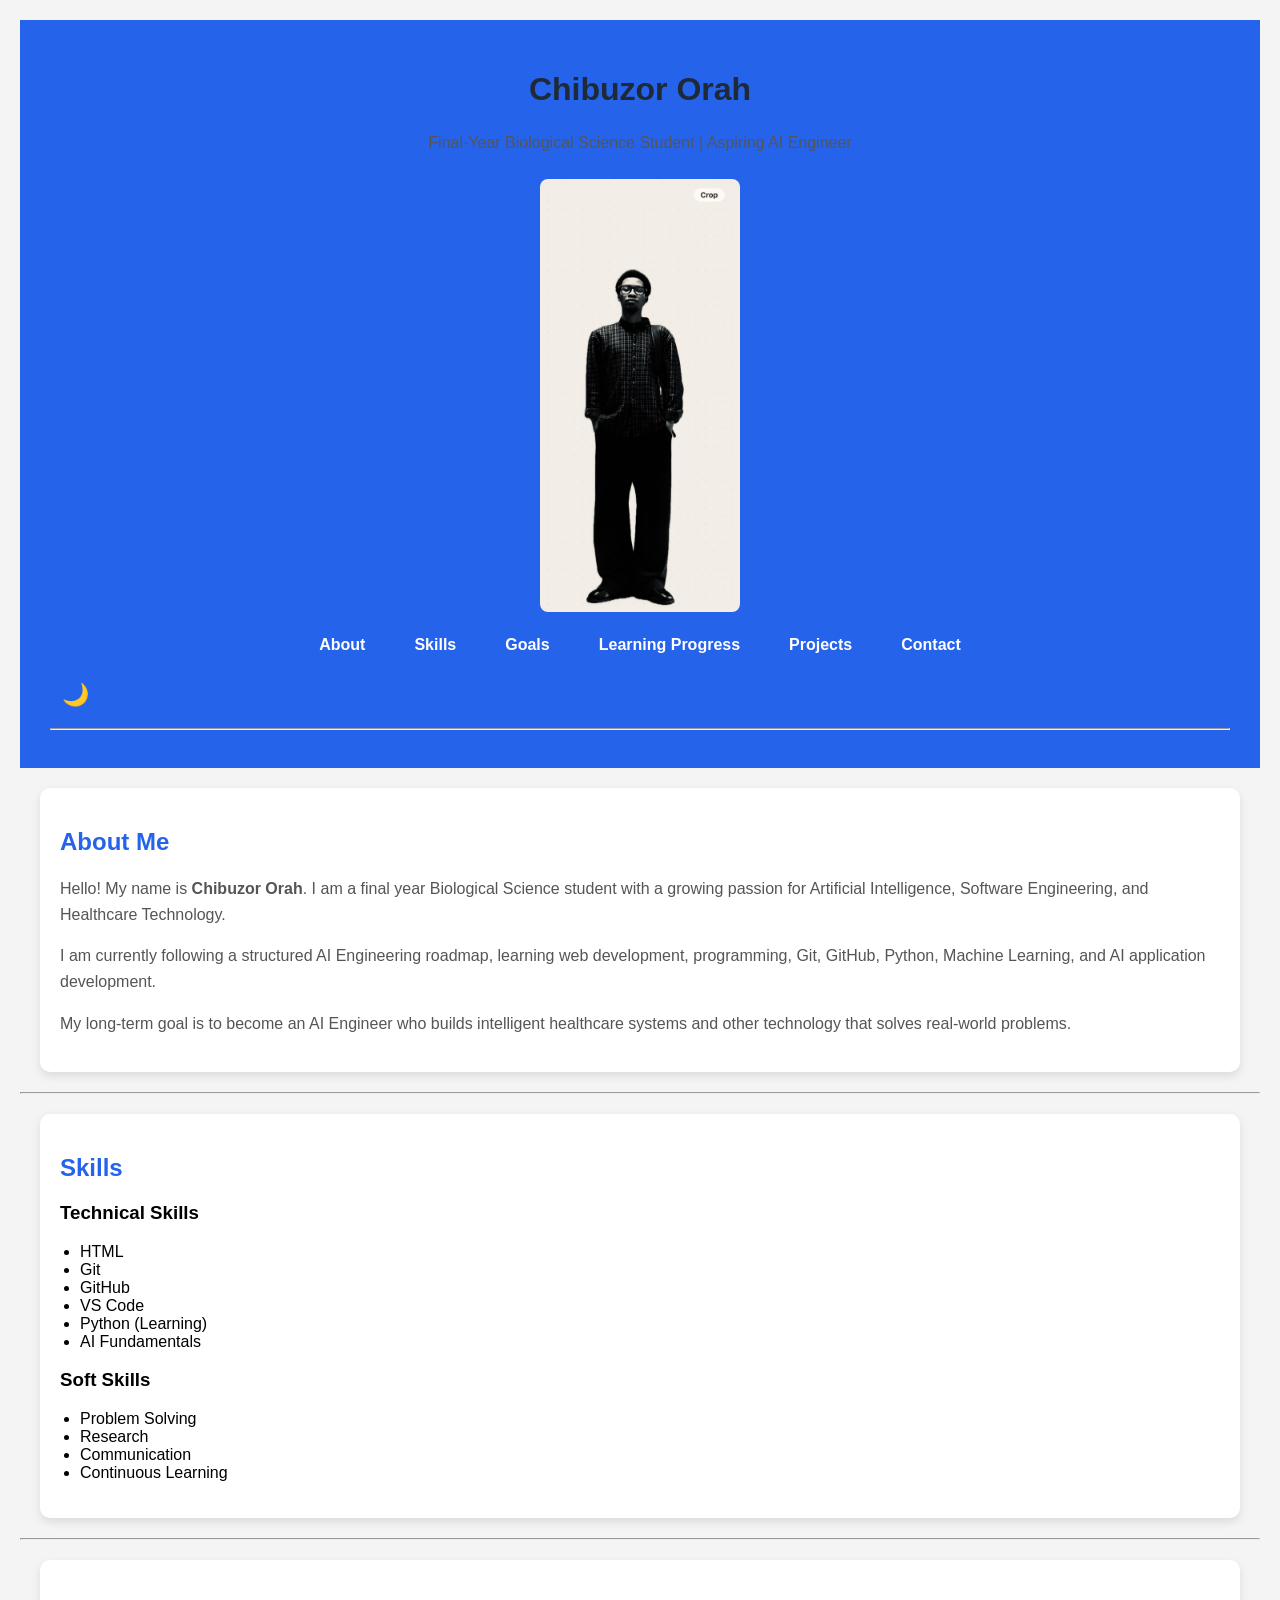
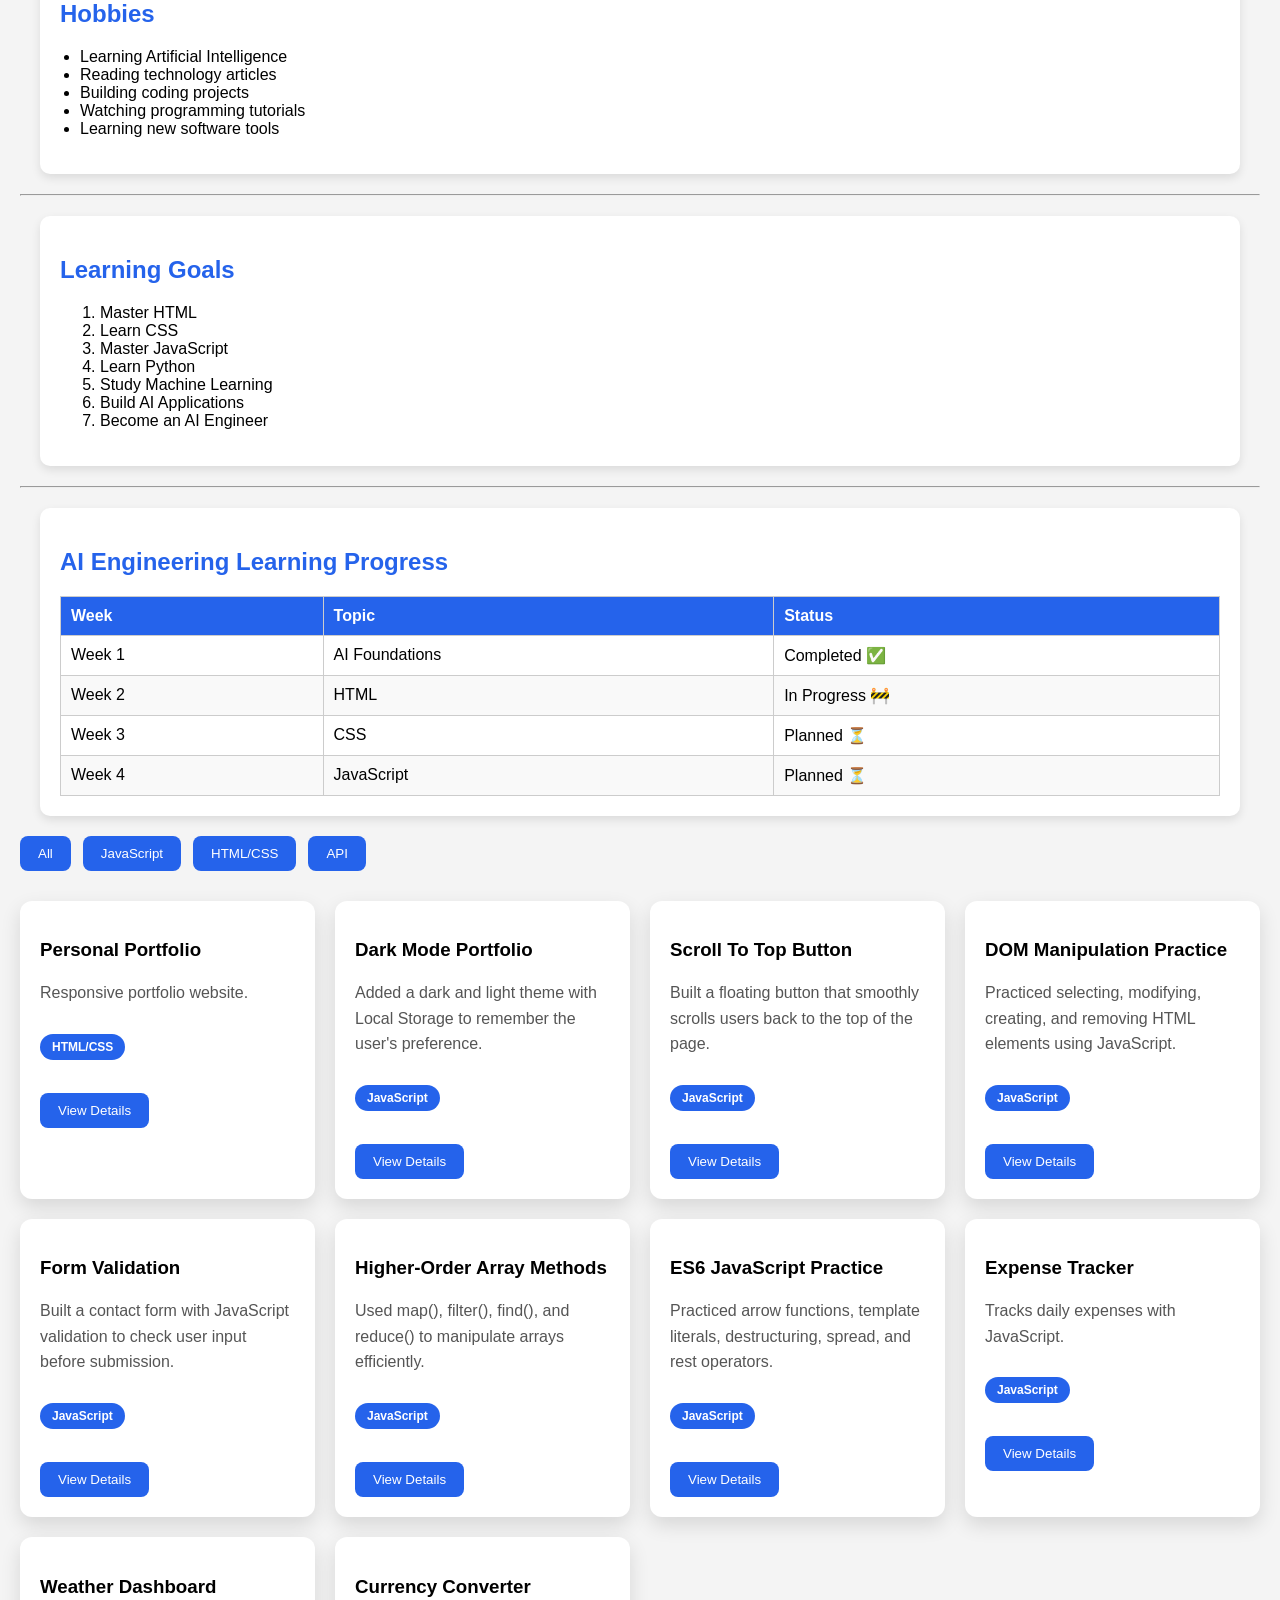
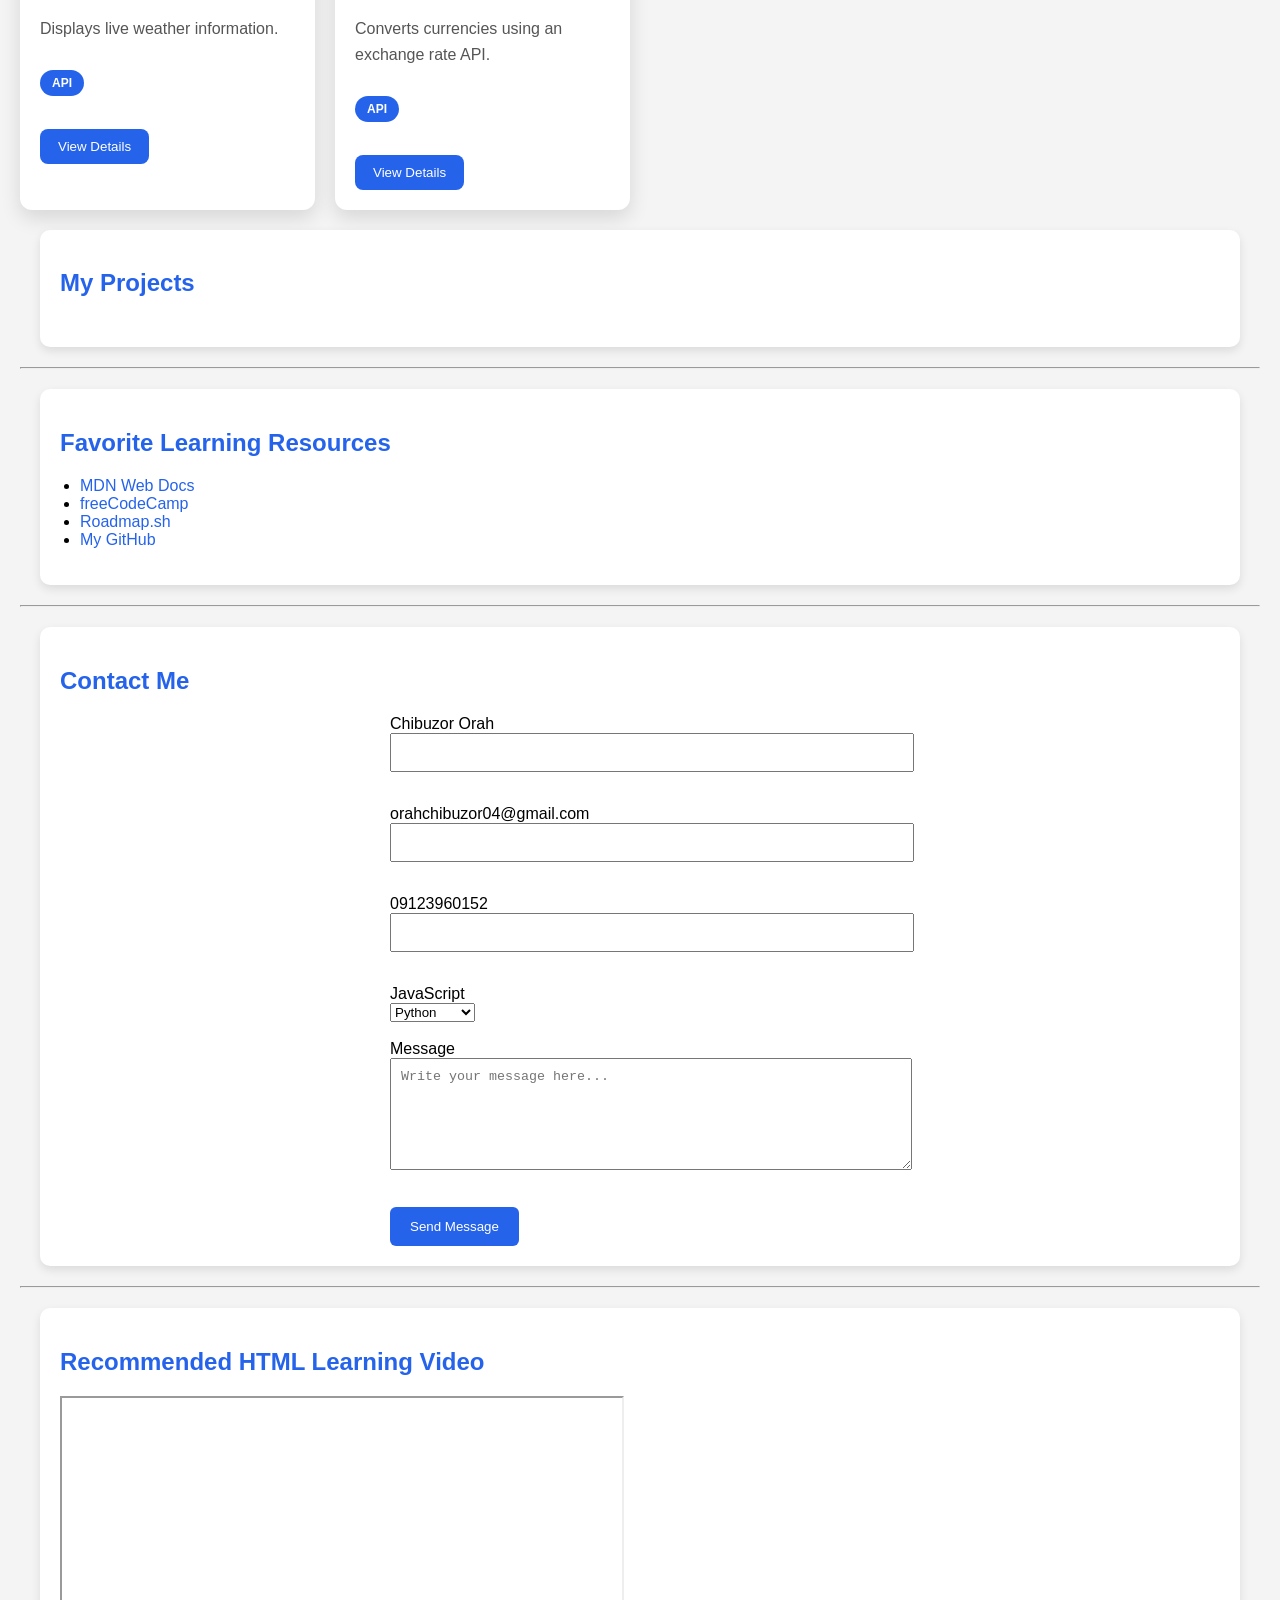
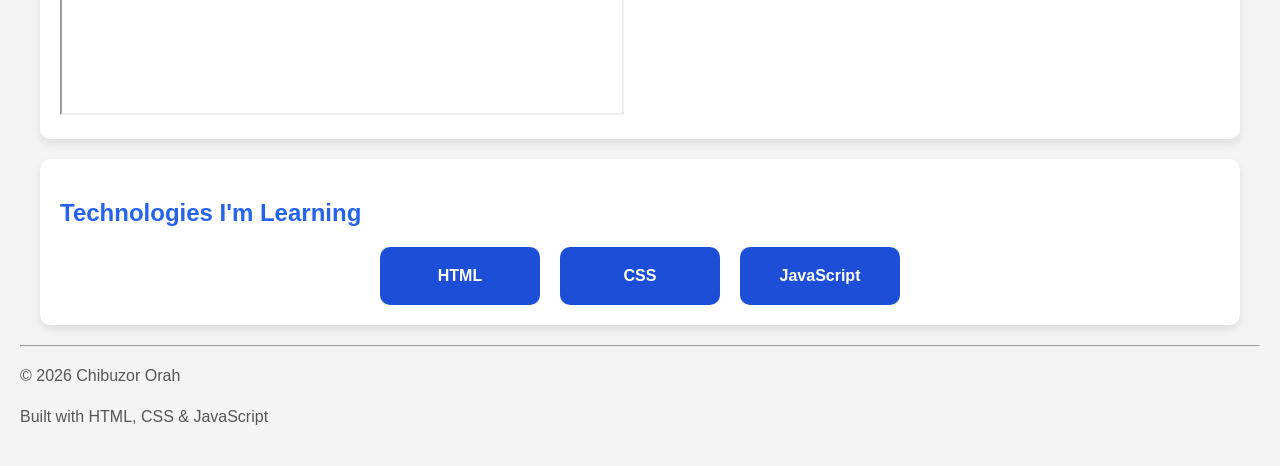
==== commit a6425618: "Day 29: Built dynamic portfolio with project cards, filters, and modal" ====
--- a/week-02-html-css/index.html
+++ b/week-02-html-css/index.html
@@ -25,6 +25,7 @@
                 <li><a href="#skills">Skills</a></li>
                 <li><a href="#goals">Goals</a></li>
                 <li><a href="#progress">Learning Progress</a></li>
+                <li><a href="#projects">Projects</a></li>
                 <li><a href="#contact">Contact</a></li>
             </ul>
 
@@ -171,6 +172,27 @@
 
         </section>
 
+        <div class="filter-buttons">
+
+    <button class="filter-btn" data-category="All">All</button>
+
+    <button class="filter-btn" data-category="JavaScript">JavaScript</button>
+
+    <button class="filter-btn" data-category="HTML/CSS">HTML/CSS</button>
+
+    <button class="filter-btn" data-category="API">API</button>
+
+</div>
+
+<div id="projects-container"></div>
+
+        <section id="projects" class="hidden">
+
+    <h2>My Projects</h2>
+
+    <div id="projects-container"></div>
+
+</section>
         <hr>
 
         <section>
@@ -262,17 +284,46 @@
 
     <hr>
 
-    <footer>
-
-        <p>&copy; 2026 Chibuzor Orah</p>
-
-        <p>Built as part of my AI Engineering Journey.</p>
-
-    </footer>
+   <footer>
+
+    <p>© 2026 Chibuzor Orah</p>
+
+    <p>Built with HTML, CSS & JavaScript</p>
+
+</footer>
 
     <button id="scrollTopBtn" title="Go to top">⬆</button>
 
+    <div id="projectModal" class="modal">
+
+    <div class="modal-content">
+
+        <span class="close-btn">&times;</span>
+
+        <h2 id="modalTitle"></h2>
+
+        <p id="modalDescription"></p>
+
+        <p>
+            <strong>Category:</strong>
+            <span id="modalCategory"></span>
+        </p>
+
+        <p>
+            <strong>Technologies:</strong>
+            <span id="modalTechnologies"></span>
+        </p>
+
+        <a id="modalGithub" href="#" target="_blank">
+            View GitHub Repository
+        </a>
+
+    </div>
+
+</div>
+
     <script src="script.js"></script> 
+
 </body>
 
 </html>
--- a/week-02-html-css/style.css
+++ b/week-02-html-css/style.css
@@ -344,4 +344,157 @@
 .show{
     opacity: 1;
     transform: translateX(0);
+}
+
+/* Projects */
+
+#projects-container{
+    display:grid;
+    grid-template-columns:repeat(auto-fit,minmax(280px,1fr));
+    gap:20px;
+    margin-top:30px;
+}
+
+.project-card{
+    background:white;
+    padding:20px;
+    border-radius:12px;
+    box-shadow:0 8px 20px rgba(0,0,0,.12);
+    transition:all .3s ease;
+}
+
+.project-card:hover{
+    transform:translateY(-10px);
+    box-shadow:0 15px 30px rgba(0,0,0,.18);
+}
+
+.dark-mode .project-card{
+
+    background:#1f2937;
+
+}
+
+.badge{
+
+    display:inline-block;
+
+    margin-top:12px;
+
+    background:#2563eb;
+
+    color:white;
+
+    padding:6px 12px;
+
+    border-radius:30px;
+
+    font-size:12px;
+
+    font-weight:bold;
+
+}
+
+.filter-buttons{
+    display:flex;
+    gap:12px;
+    margin:20px 0;
+    flex-wrap:wrap;
+}
+
+.filter-btn{
+    padding:10px 18px;
+    border:none;
+    border-radius:8px;
+    cursor:pointer;
+    background:#2563eb;
+    color:white;
+    transition:0.3s ease;
+}
+
+.filter-btn:hover{
+    background:#1d4ed8;
+    transform:translateY(-2px);
+}
+
+.filter-btn.active{
+
+    background:#111827;
+
+    color:white;
+
+}
+
+/* Modal */
+
+.modal{
+    display:none;
+    position:fixed;
+    top:0;
+    left:0;
+    width:100%;
+    height:100%;
+    background:rgba(0,0,0,.7);
+    justify-content:center;
+    align-items:center;
+    z-index:2000;
+}
+
+.modal-content{
+    background:white;
+    padding:30px;
+    border-radius:12px;
+    width:90%;
+    max-width:500px;
+    position:relative;
+}
+
+.dark-mode .modal-content{
+    background:#1f2937;
+    color:white;
+}
+
+.close-btn{
+    position:absolute;
+    top:15px;
+    right:20px;
+    font-size:28px;
+    cursor:pointer;
+}
+
+#modalGithub{
+    display:inline-block;
+    margin-top:20px;
+    text-decoration:none;
+    background:#2563eb;
+    color:white;
+    padding:10px 16px;
+    border-radius:8px;
+}
+
+.details-btn{
+    margin-top:15px;
+    background:#2563eb;
+    color:white;
+    border:none;
+    padding:10px 18px;
+    border-radius:8px;
+    cursor:pointer;
+    transition:.3s;
+}
+
+.details-btn:hover{
+    background:#1d4ed8;
+}
+
+@media (max-width:768px){
+
+    nav ul{
+        flex-direction:column;
+        gap:15px;
+    }
+
+    #projects-container{
+        grid-template-columns:1fr;
+    }
+
 }
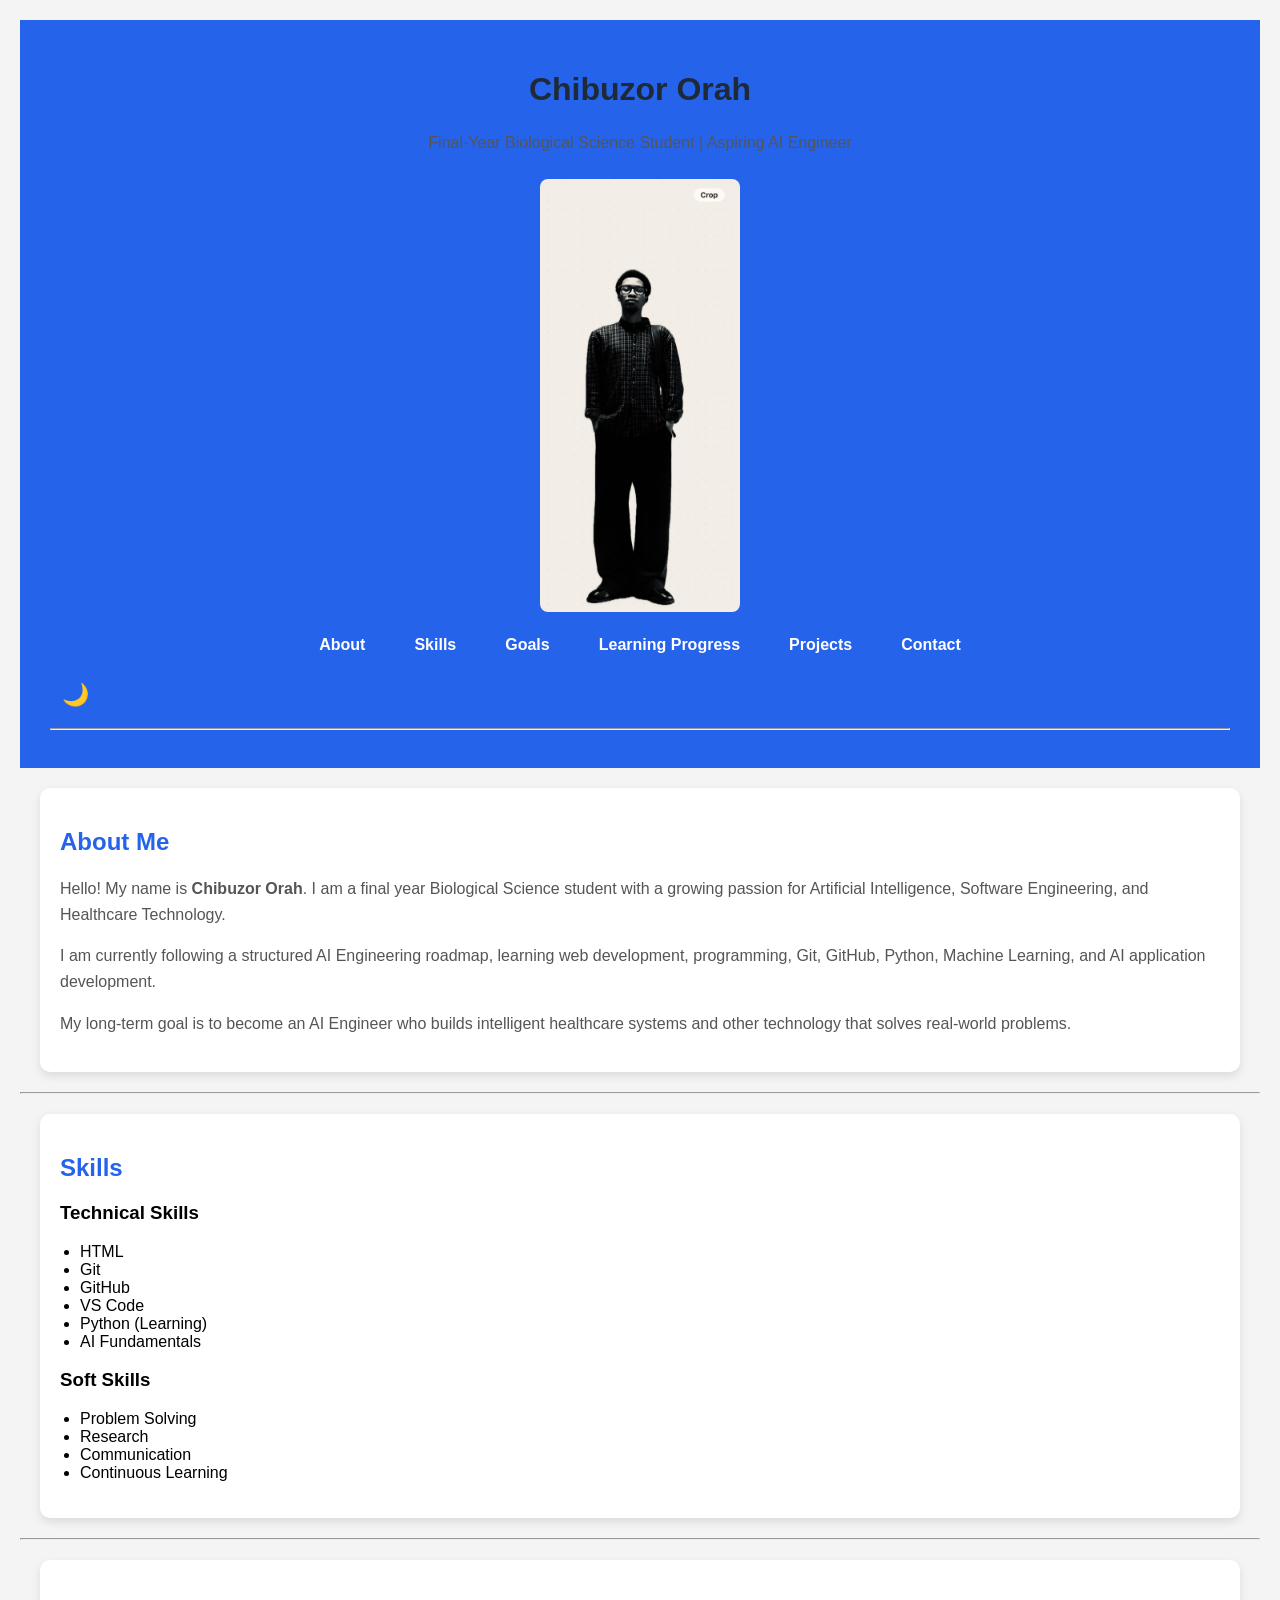
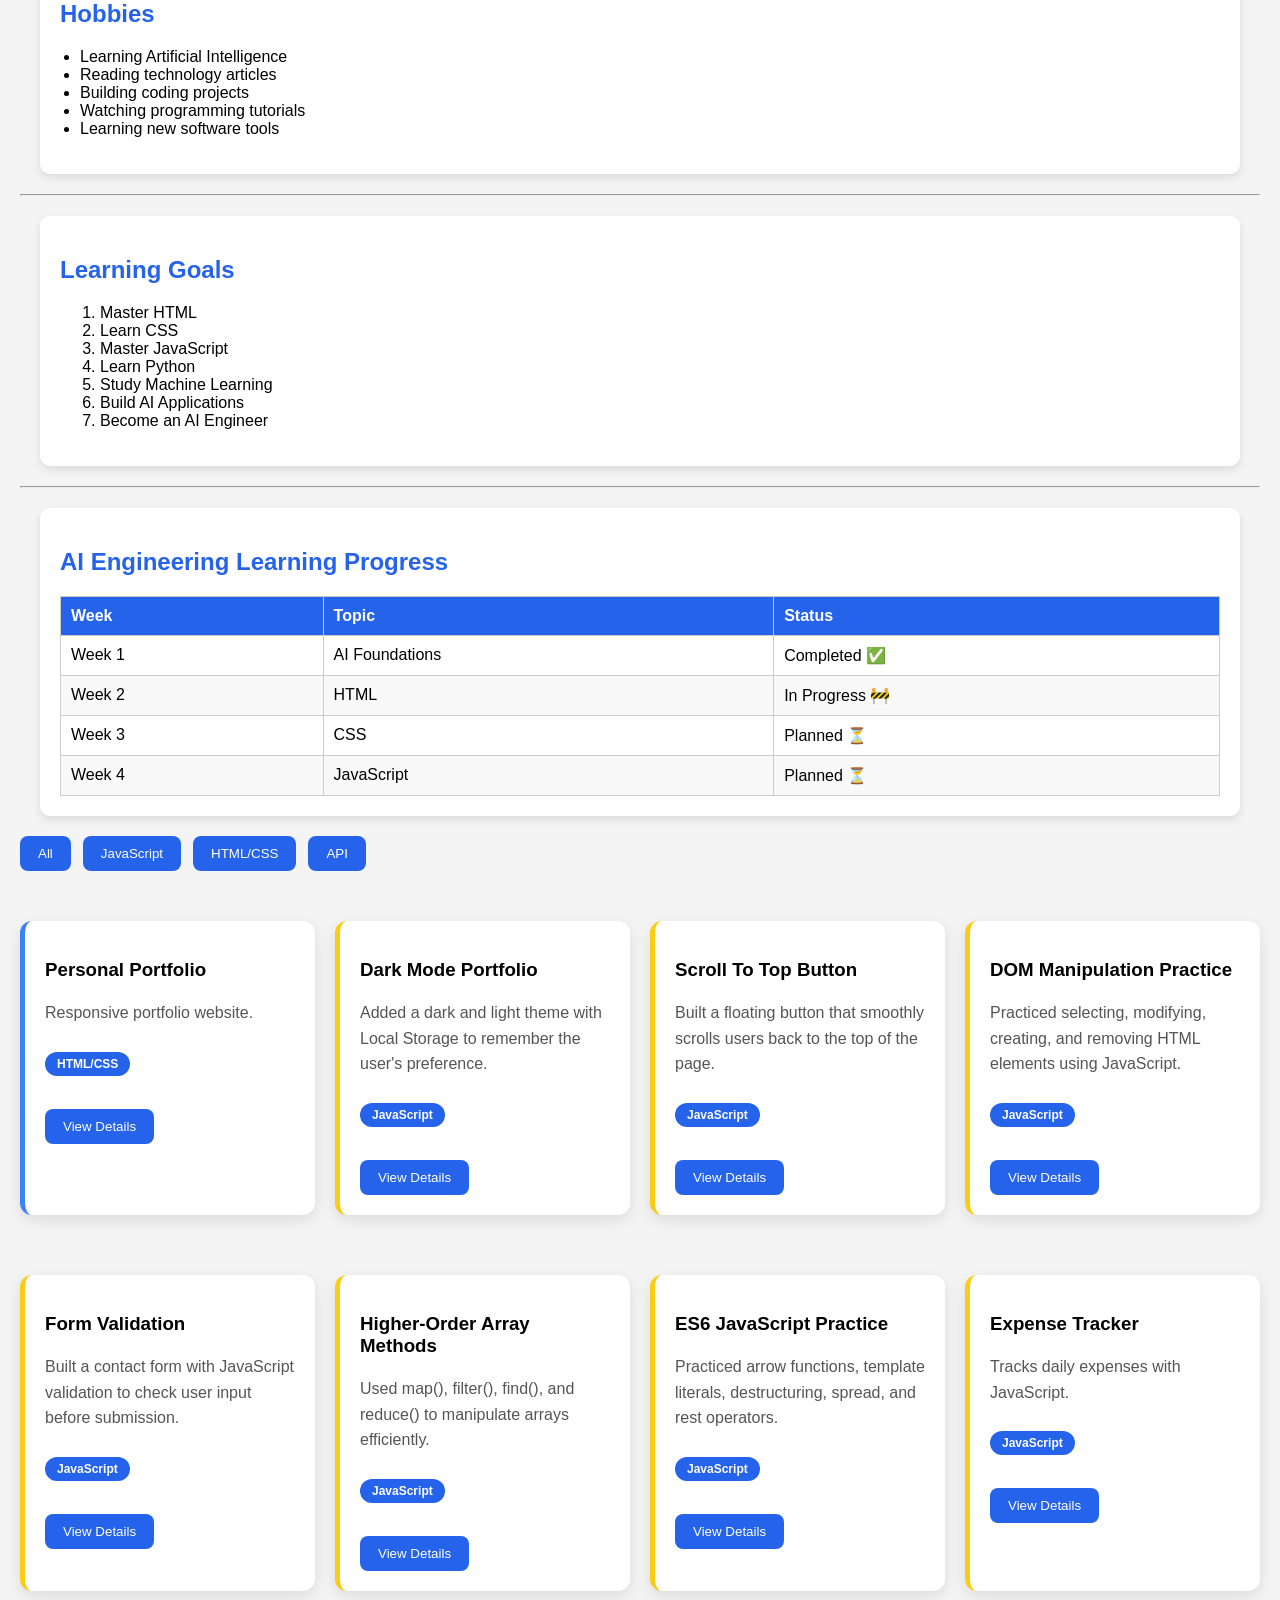
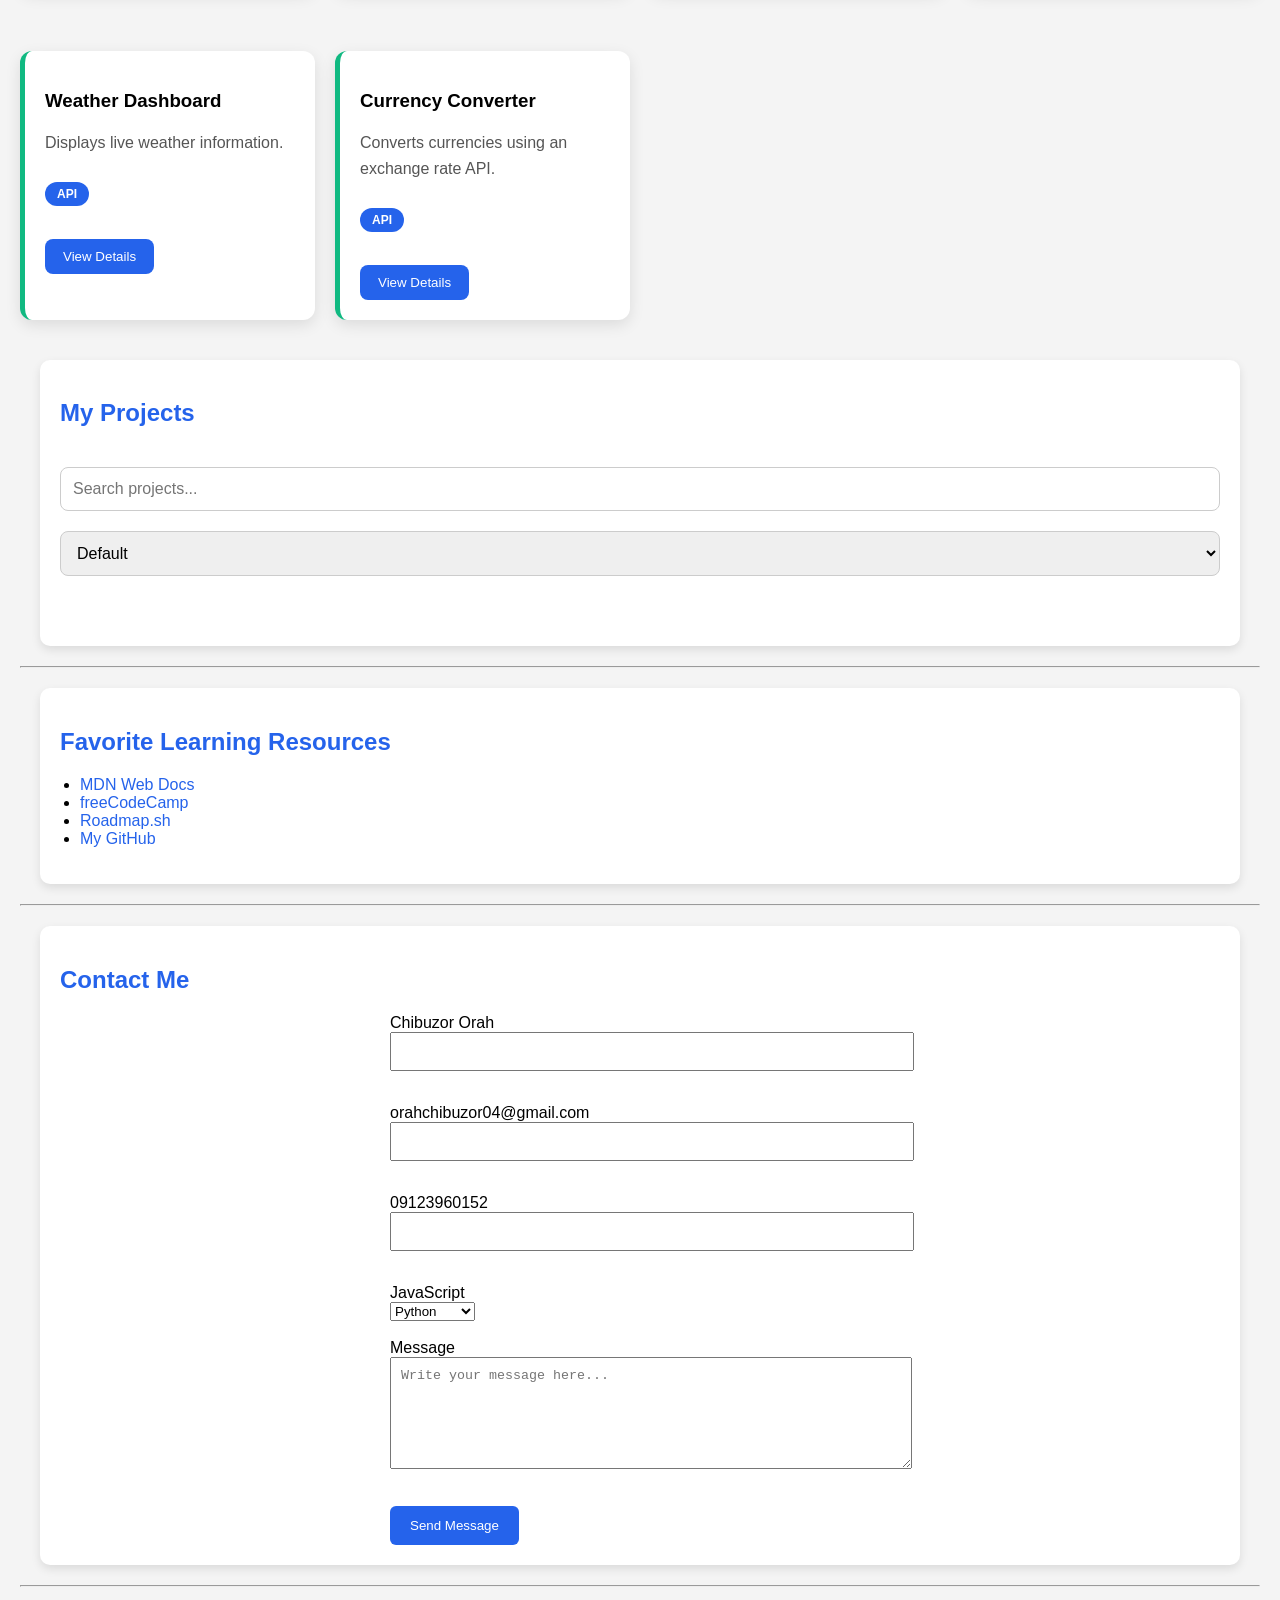
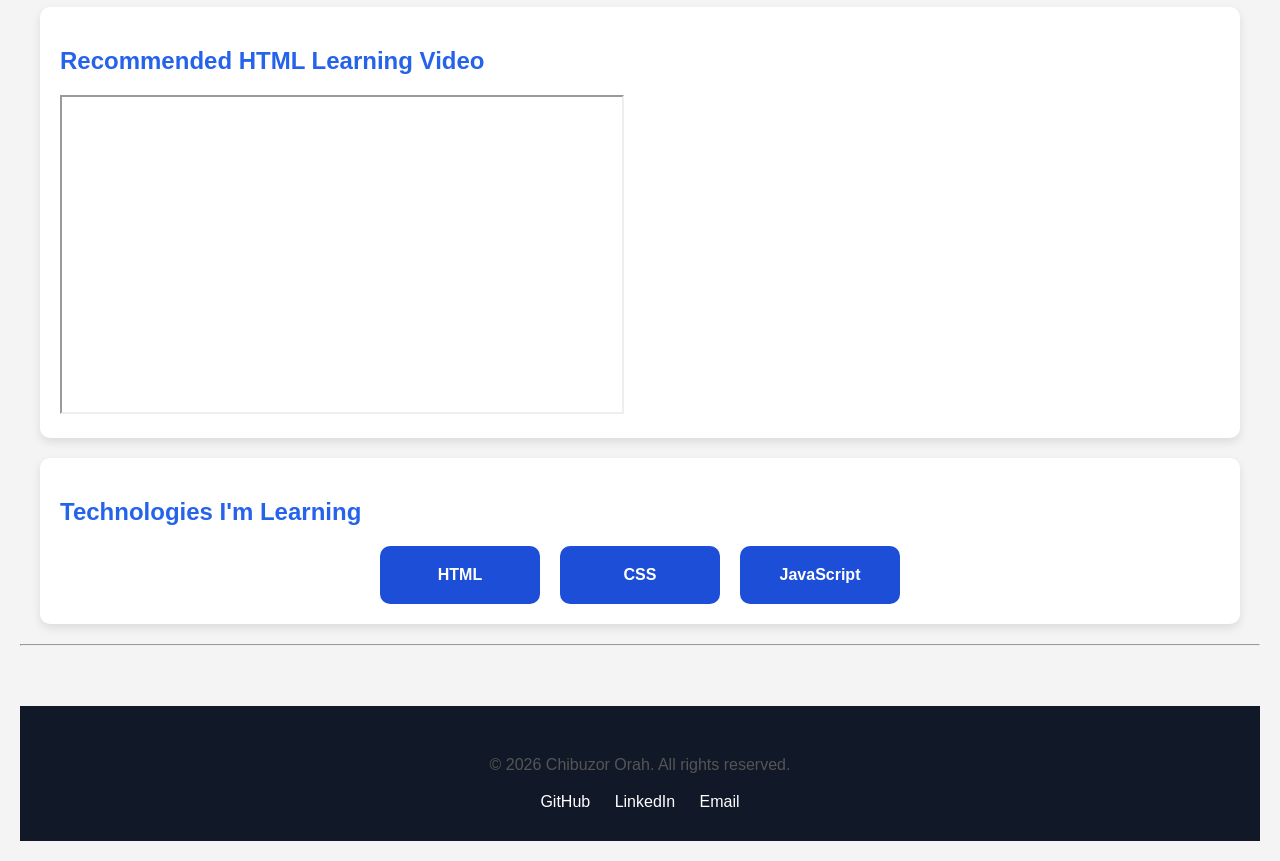
==== commit 033ba6cd: "Complete Day 30 JavaScript portfolio enhancement and deployment preparation" ====
--- a/week-02-html-css/index.html
+++ b/week-02-html-css/index.html
@@ -3,10 +3,29 @@
 
 <head>
     <meta charset="UTF-8">
+
     <meta name="viewport" content="width=device-width, initial-scale=1.0">
-    <title>Chibuzor Orah | AI Engineering Portfolio</title>
+
+    <title>Chibuzor Orah | AI Engineer & Biological Scientist</title>
+
+    <meta
+        name="description"
+        content="Portfolio of Chibuzor Orah, AI Engineering student, Biological Scientist, and aspiring HealthTech Software Engineer."
+    >
+
+    <meta
+        name="keywords"
+        content="AI Engineer, JavaScript, Portfolio, HealthTech, Web Developer, Biological Science"
+    >
+
+    <meta
+        name="author"
+        content="Chibuzor Orah"
+    >
 
     <link rel="stylesheet" href="style.css">
+
+    <link rel="icon" type="image/png" href="images/favicon.png">
 </head>
 
 <body>
@@ -190,7 +209,26 @@
 
     <h2>My Projects</h2>
 
-    <div id="projects-container"></div>
+<input
+    type="text"
+    id="searchInput"
+    placeholder="Search projects..."
+>
+
+
+<select id="sortProjects">
+
+    <option value="default">Default</option>
+
+    <option value="az">Title (A-Z)</option>
+
+    <option value="za">Title (Z-A)</option>
+
+    <option value="category">Category</option>
+
+</select>
+
+<div id="projects-container"></div>
 
 </section>
         <hr>
@@ -286,9 +324,23 @@
 
    <footer>
 
-    <p>© 2026 Chibuzor Orah</p>
-
-    <p>Built with HTML, CSS & JavaScript</p>
+    <p>&copy; 2026 Chibuzor Orah. All rights reserved.</p>
+
+    <div class="social-links">
+
+        <a href="https://github.com/chibuzor-dev3" target="_blank">
+            GitHub
+        </a>
+
+        <a href="https://www.linkedin.com/in/chibuzor-orah-b1a4953b3?" target="_blank">
+            LinkedIn
+        </a>
+
+        <a href="mailto:orahchibuzor04@gmail.com">
+            Email
+        </a>
+
+    </div>
 
 </footer>
 
--- a/week-02-html-css/style.css
+++ b/week-02-html-css/style.css
@@ -356,42 +356,33 @@
 }
 
 .project-card{
-    background:white;
-    padding:20px;
-    border-radius:12px;
-    box-shadow:0 8px 20px rgba(0,0,0,.12);
-    transition:all .3s ease;
+    background: white;
+    border-radius: 12px;
+    padding: 20px;
+    margin: 20px 0;
+    box-shadow: 0 5px 15px rgba(0,0,0,0.1);
+    transition: transform 0.3s ease, box-shadow 0.3s ease;
 }
 
 .project-card:hover{
-    transform:translateY(-10px);
-    box-shadow:0 15px 30px rgba(0,0,0,.18);
+    transform: translateY(-8px);
+    box-shadow: 0 12px 24px rgba(0,0,0,0.2);
 }
 
 .dark-mode .project-card{
-
-    background:#1f2937;
-
+    background: #1f2937;
+    color: white;
 }
 
 .badge{
-
-    display:inline-block;
-
-    margin-top:12px;
-
-    background:#2563eb;
-
-    color:white;
-
-    padding:6px 12px;
-
-    border-radius:30px;
-
-    font-size:12px;
-
-    font-weight:bold;
-
+    display: inline-block;
+    margin-top: 10px;
+    background: #2563eb;
+    color: white;
+    padding: 5px 12px;
+    border-radius: 20px;
+    font-size: 12px;
+    font-weight: bold;
 }
 
 .filter-buttons{
@@ -472,18 +463,19 @@
 }
 
 .details-btn{
-    margin-top:15px;
-    background:#2563eb;
-    color:white;
-    border:none;
-    padding:10px 18px;
-    border-radius:8px;
-    cursor:pointer;
-    transition:.3s;
+    margin-top: 15px;
+    padding: 10px 18px;
+    background: #2563eb;
+    color: white;
+    border: none;
+    border-radius: 8px;
+    cursor: pointer;
+    transition: all 0.3s ease;
 }
 
 .details-btn:hover{
-    background:#1d4ed8;
+    background: #1d4ed8;
+    transform: scale(1.05);
 }
 
 @media (max-width:768px){
@@ -497,4 +489,119 @@
         grid-template-columns:1fr;
     }
 
+}
+
+#searchInput{
+
+    width:100%;
+
+    padding:12px;
+
+    margin:20px 0;
+
+    border:1px solid #ccc;
+
+    border-radius:8px;
+
+    font-size:16px;
+
+    box-sizing:border-box;
+
+}
+
+.dark-mode #searchInput{
+
+    background:#374151;
+
+    color:white;
+
+    border:1px solid #555;
+
+}
+
+#sortProjects{
+
+    width:100%;
+
+    padding:12px;
+
+    margin-bottom:20px;
+
+    border-radius:8px;
+
+    font-size:16px;
+
+    border:1px solid #ccc;
+
+}
+
+.dark-mode #sortProjects{
+
+    background:#374151;
+
+    color:white;
+
+    border:1px solid #555;
+
+}
+
+html{
+    scroll-behavior: smooth;
+}
+
+@media (max-width:768px){
+
+    nav ul{
+        flex-direction: column;
+        gap: 15px;
+    }
+
+    #projects-container{
+        display: grid;
+        grid-template-columns: 1fr;
+        gap: 20px;
+    }
+
+    .project-card{
+        margin: 10px 0;
+    }
+
+}
+
+footer{
+
+    margin-top:60px;
+
+    padding:30px;
+
+    text-align:center;
+
+    background:#111827;
+
+    color:white;
+
+}
+
+.social-links{
+
+    margin-top:15px;
+
+}
+
+.social-links a{
+
+    color:white;
+
+    text-decoration:none;
+
+    margin:0 10px;
+
+    transition:.3s;
+
+}
+
+.social-links a:hover{
+
+    color:#60a5fa;
+
 }
